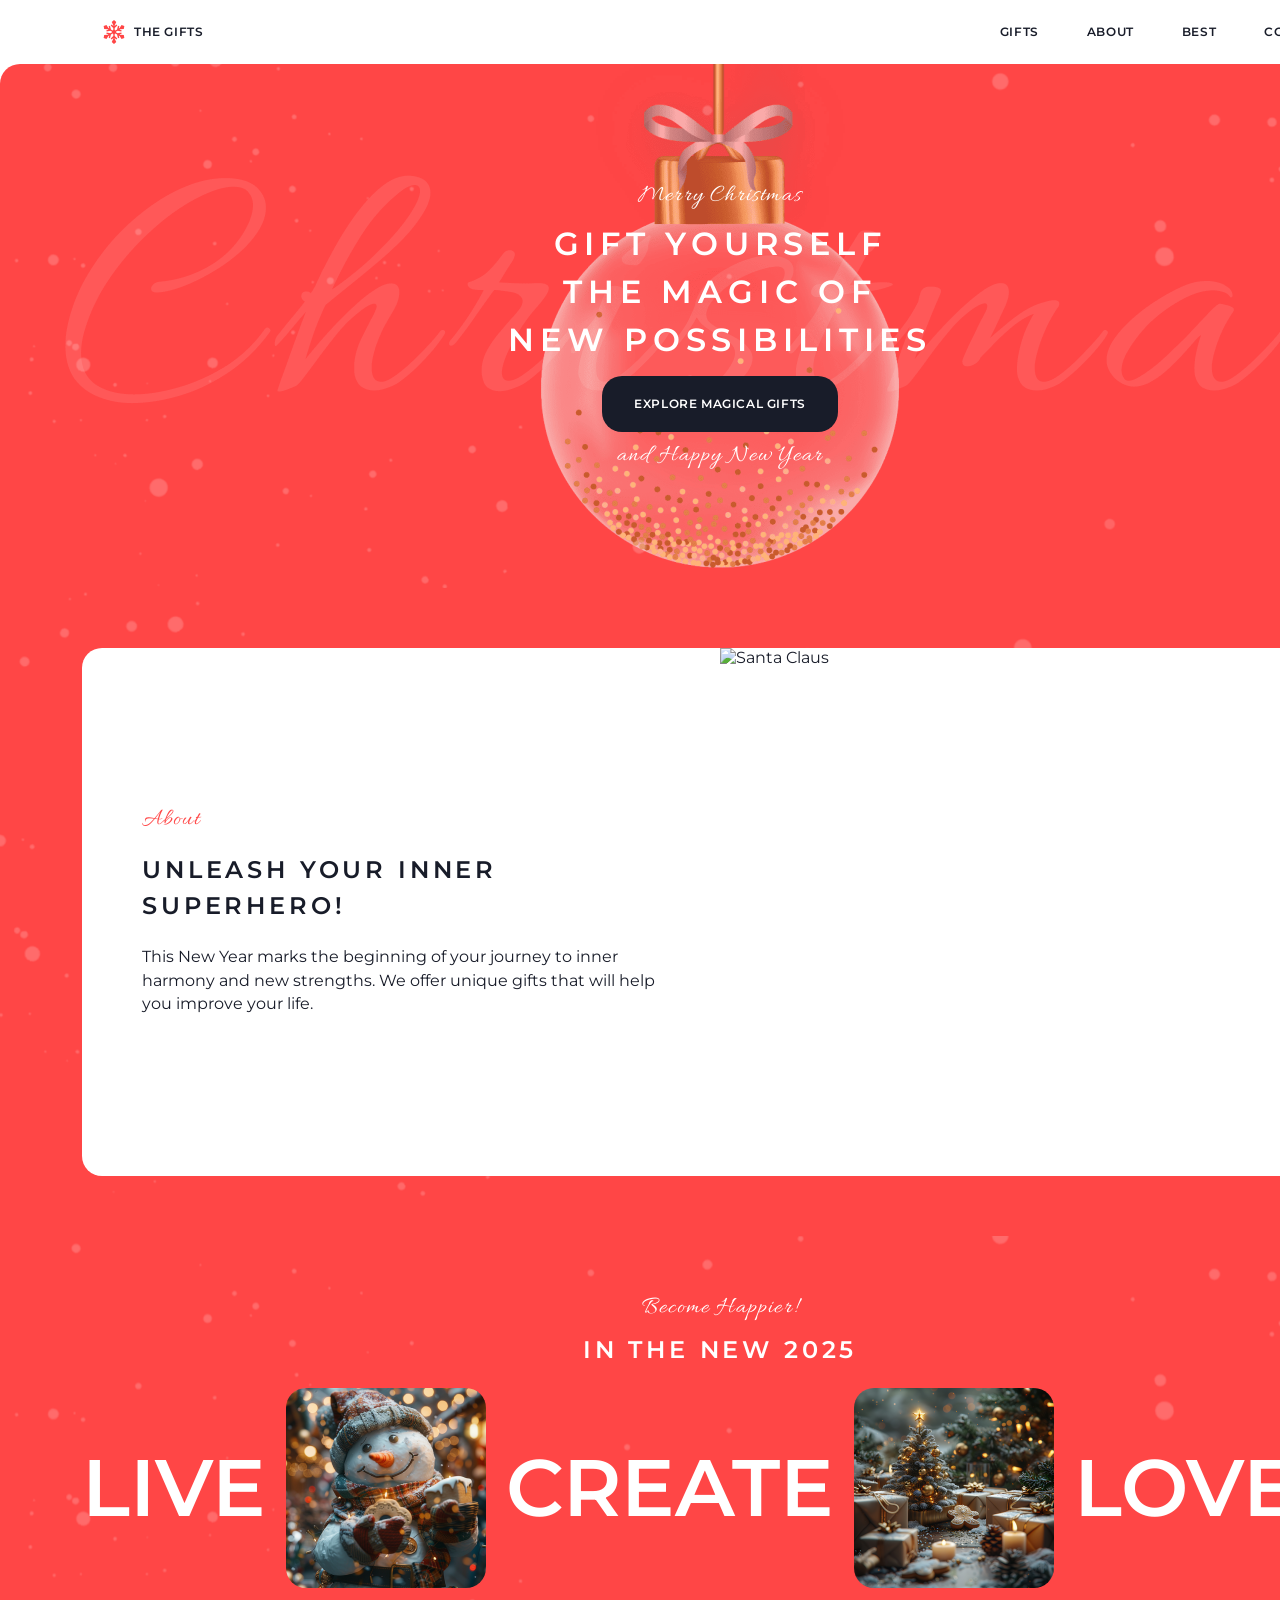
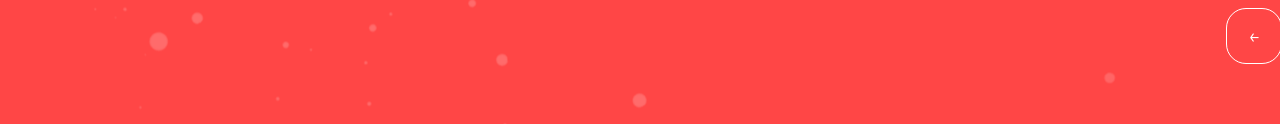
==== christmas-shop/index.html @ c41a325b "feat: add slider section" ====
<!DOCTYPE html>
<html lang="en">

<head>
    <meta charset="UTF-8">
    <meta name="viewport" content="width=1440, initial-scale=1.0">
    <title>Christmas Shop</title>
    <link rel="icon" href="./icons/favicon.png">
    <link rel="preconnect" href="https://fonts.googleapis.com">
    <link rel="preconnect" href="https://fonts.gstatic.com" crossorigin>
    <link href="https://fonts.googleapis.com/css2?family=Allura&family=Montserrat:wght@400;600&display=swap"
        rel="stylesheet">
    <link rel="stylesheet" href="style.css">
</head>

<body class="home-page">
    <div class="page">
        <header class="header">
            <div class="container header-container">
                <a class="logo" href="index.html">
                    <img class="logo-image" src="icons/snowflake.svg" alt="Snowflake icon">
                    <span class="logo-text">THE GIFTS</span>
                </a>

                <nav class="nav">
                    <ul class="nav-list">
                        <li><a class="nav-link" href="gifts.html">GIFTS</a></li>
                        <li><a class="nav-link" href="#about">ABOUT</a></li>
                        <li><a class="nav-link" href="#best">BEST</a></li>
                        <li><a class="nav-link" href="#footer">CONTACTS</a></li>
                    </ul>
                </nav>
            </div>
        </header>
        <main>
            <section class="hero">
                <div class="container hero-content">
                    <p class="caption">Merry Christmas</p>
                    <h1 class="hero-title">GIFT YOURSELF THE MAGIC OF NEW POSSIBILITIES</h1>
                    <a class="button" href="gifts.html">EXPLORE MAGICAL GIFTS</a>
                    <p class="caption">and Happy New Year</p>
                </div>
            </section>
            <section id="about" class="about">
                <div class="container about-card">
                    <div class="about-text">
                        <p class="caption accent">About</p>
                        <h2 class="section-title dark-text">UNLEASH YOUR INNER SUPERHERO!</h2>
                        <p class="paragraph">
                            This New Year marks the beginning of your journey to inner harmony and new strengths.
                            We offer unique gifts that will help you improve your life.
                        </p>
                    </div>

                    <div class="about-image-box">
                        <img class="about-image" src="./images/santa.png" alt="Santa Claus">
                    </div>
                </div>
            </section>
            <section class="slider-section">
                <div class="container">
                    <p class="caption">Become Happier!</p>
                    <h2 class="section-title">IN THE NEW 2025</h2>

                    <div class="slider-row">
                        <div class="slider-track">
                            <span class="slider-word">LIVE</span>
                            <img class="slider-image" src="images/snowman.png" alt="Snowman">

                            <span class="slider-word">CREATE</span>
                            <img class="slider-image" src="images/trees.png" alt="Christmas trees">

                            <span class="slider-word">LOVE</span>
                            <img class="slider-image" src="images/ball.png" alt="Christmas ball">

                        </div>
                    </div>

                    <div class="slider-buttons">
                        <button class="slider-btn" type="button" aria-label="Previous">
                            <span>←</span>
                        </button>
                        <button class="slider-btn" type="button" aria-label="Next">
                            <span>→</span>
                        </button>
                    </div>
                </div>
            </section>
        </main>
    </div>
</body>

</html>
---- christmas-shop/style.css ----
html {
  scroll-behavior: smooth;
}

*,
*::before,
*::after {
  box-sizing: border-box;
}

:root {
  --primary: #ff4646;
  --dark: #181c29;
  --white: #ffffff;
  --white-40: rgba(255, 255, 255, 0.4);
  --white-20: rgba(255, 255, 255, 0.2);
  --content-bg: #ecf3f8;
  --tag-purple: #4361ff;
  --tag-green: #06a44f;
  --tag-pink: #ff43f7;
}

body {
  margin: 0;
  min-width: 1440px;
  font-family: "Montserrat", sans-serif;
  background-color: #ffffff;
  color: var(--dark);
}

a {
  color: inherit;
  text-decoration: none;
}

img {
  display: block;
  max-width: 100%;
}

button {
  font: inherit;
}

.page {
  width: 1440px;
  margin: 0 auto;
  background-color: var(--white);
}

.container {
  width: 1276px;
  margin: 0 auto;
}

.caption {
  margin: 0;
  font-family: "Allura", cursive;
  font-size: 24px;
  line-height: 1;
  letter-spacing: 0.05em;
  text-align: center;
  color: var(--white);
}

.accent {
  color: var(--primary);
  text-align: left;
}

.section-title {
  margin: 0;
  font-size: 24px;
  font-weight: 600;
  line-height: 1.52;
  letter-spacing: 0.16em;
  text-transform: uppercase;
  text-align: center;
  color: var(--white);
}

.dark-text {
  color: var(--dark);
  text-align: left;
}

.paragraph {
  margin: 0;
  font-size: 16px;
  line-height: 1.48;
  color: var(--dark);
}

.button {
  display: inline-flex;
  align-items: center;
  justify-content: center;
  min-width: 235px;
  min-height: 56px;
  padding: 20px 32px;
  border-radius: 20px;
  background-color: var(--dark);
  color: var(--white);
  font-size: 12px;
  font-weight: 600;
  line-height: 1.3;
  letter-spacing: 0.05em;
  text-transform: uppercase;
  transition:
    background-color 0.3s ease,
    color 0.3s ease;
}

.button:hover {
  background-color: var(--white);
  color: var(--dark);
}

.header {
  background-color: var(--white);
}

.header-container {
  display: flex;
  align-items: center;
  justify-content: space-between;
  height: 64px;
}

.logo {
  display: inline-flex;
  align-items: center;
  gap: 8px;
  padding: 8px 20px;
}

.logo-image {
  width: 24px;
  height: 24px;
  display: block;
}

.logo-text {
  font-size: 12px;
  font-weight: 600;
  line-height: 1.3;
  letter-spacing: 0.05em;
  text-transform: uppercase;
}

.nav-list {
  display: flex;
  gap: 8px;
  margin: 0;
  padding: 0;
  list-style: none;
}

.nav-link,
.nav-link-active {
  display: inline-flex;
  align-items: center;
  justify-content: center;
  min-height: 40px;
  padding: 12px 20px;
  border-radius: 12px;
  font-size: 12px;
  font-weight: 600;
  line-height: 1.3;
  letter-spacing: 0.05em;
  text-transform: uppercase;
}

.nav-link {
  transition:
    background-color 0.3s ease,
    color 0.3s ease;
}

.nav-link:hover {
  background-color: rgba(255, 70, 70, 0.1);
  color: var(--primary);
}

.nav-link-active {
  background-color: rgba(255, 70, 70, 0.1);
  color: var(--primary);
  cursor: default;
}

.hero {
  height: 524px;
  padding: 60px 8px;
  border-radius: 20px 20px 0 0;
  background: var(--primary);
  background-image:
    url("../christmas-shop/images/bg-snow.png"),
    url("../christmas-shop/images/bg-ball.png");
  background-size: cover, cover;
  background-position: center, center;
  background-repeat: no-repeat, no-repeat;
}

.hero-content {
  display: flex;
  flex-direction: column;
  align-items: center;
  justify-content: center;
  width: 426px;
  height: 100%;
  margin: 0 auto;
  gap: 12px;
}

.hero-title {
  margin: 0;
  width: 426px;
  font-size: 32px;
  font-weight: 600;
  line-height: 1.5;
  letter-spacing: 0.18em;
  text-transform: uppercase;
  text-align: center;
  color: var(--white);
}

.about {
  padding: 60px 8px;
  background-color: var(--primary);
  background-image: url("../christmas-shop/images/bg-snow.png");
  background-size: cover;
  background-position: center;
}

.about-card {
  display: flex;
  overflow: hidden;
  border-radius: 20px;
  background-color: var(--white);
}

.about-text {
  width: 638px;
  padding: 100px 60px;
  display: flex;
  flex-direction: column;
  justify-content: center;
  gap: 20px;
}

.about-image-box {
  width: 638px;
  height: 528px;
}

.about-image {
  width: 100%;
  height: 100%;
  object-fit: cover;
}
.slider-section {
  padding: 60px 8px;
  background-color: var(--primary);
  background-image: url("../christmas-shop/images/bg-snow.png");
  background-size: cover;
  background-position: center;
}

.slider-section .section-title {
  margin-top: 12px;
}

.slider-row {
  margin-top: 20px;
  overflow: visible;
}

.slider-track {
  display: flex;
  align-items: center;
  gap: 20px;
  width: max-content;
}

.slider-word {
  font-size: 80px;
  font-weight: 600;
  line-height: 1;
  text-transform: uppercase;
  color: var(--white);
}

.slider-image {
  width: 200px;
  height: 200px;
  border-radius: 20px;
  object-fit: cover;
}

.slider-buttons {
  display: flex;
  justify-content: flex-end;
  gap: 20px;
  margin-top: 20px;
}

.slider-btn {
  width: 56px;
  height: 56px;
  border-radius: 20px;
  background: transparent;
  display: flex;
  align-items: center;
  justify-content: center;
  transition:
    background-color 0.3s ease,
    border-color 0.3s ease,
    color 0.3s ease;
}

.slider-btn span {
  font-size: 20px;
}

.slider-btn-disabled {
  border: 1px solid rgba(255, 255, 255, 0.4);
  color: rgba(255, 255, 255, 0.4);
  cursor: default;
}

.slider-btn-disabled:hover {
  background-color: transparent;
}

.slider-btn {
  border: 1px solid #ffffff;
  color: #ffffff;
  cursor: pointer;
}

.slider-btn:hover {
  background-color: #ffffff;
  color: #ff4646;
}
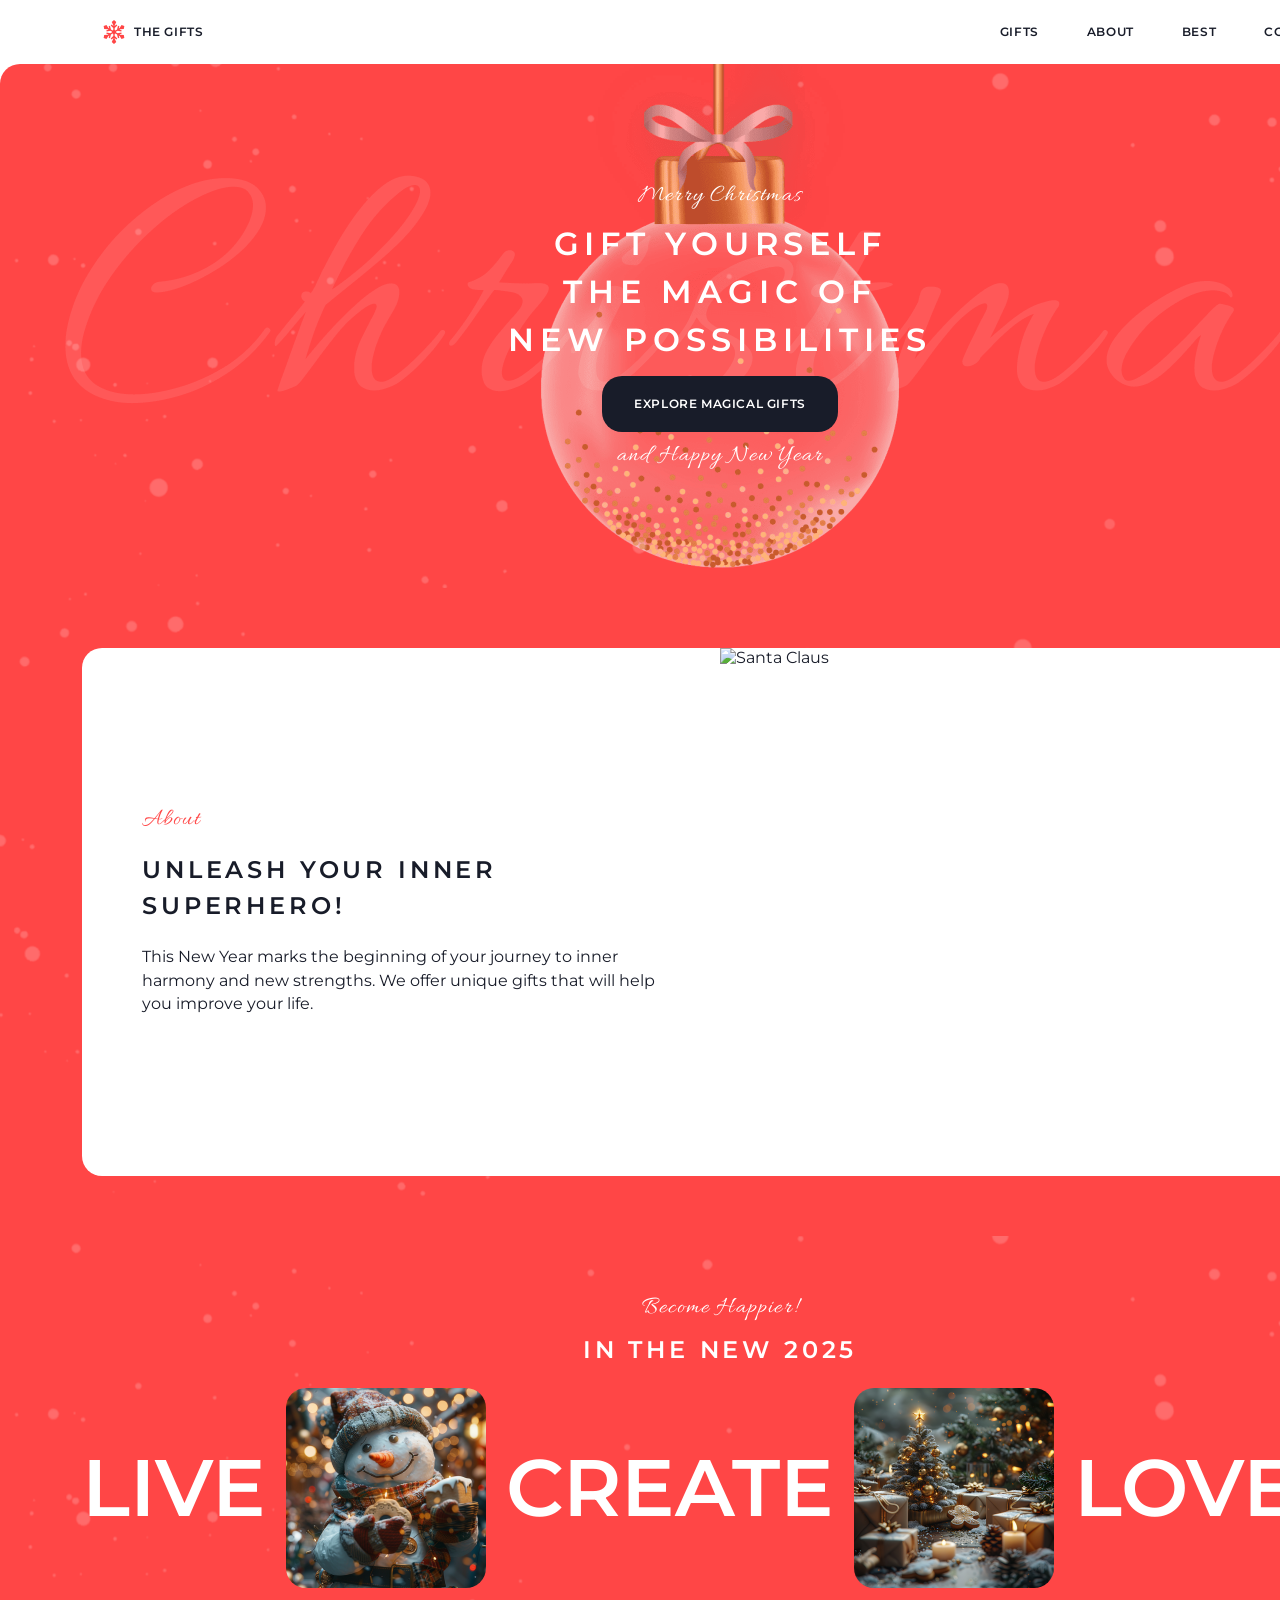
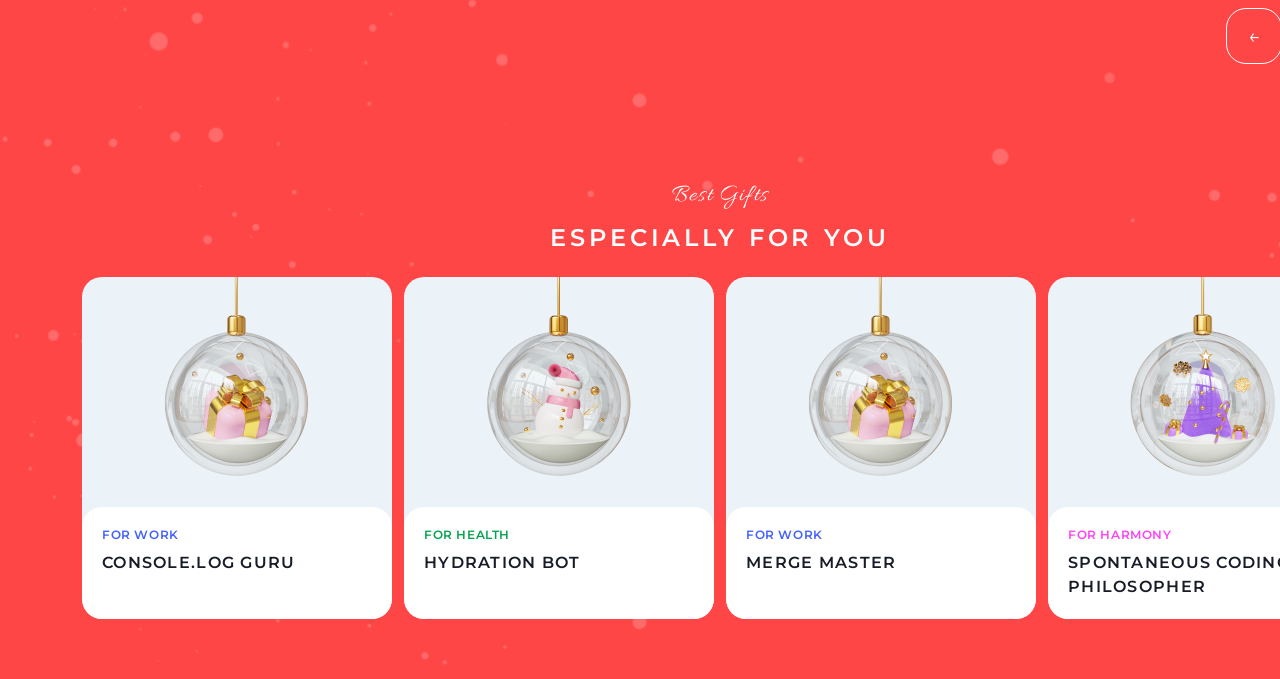
==== commit eb3229a6: "feat: add best gifts section" ====
--- a/christmas-shop/index.html
+++ b/christmas-shop/index.html
@@ -26,7 +26,7 @@
                     <ul class="nav-list">
                         <li><a class="nav-link" href="gifts.html">GIFTS</a></li>
                         <li><a class="nav-link" href="#about">ABOUT</a></li>
-                        <li><a class="nav-link" href="#best">BEST</a></li>
+                        <li><a class="nav-link" href="#best-gifts">BEST</a></li>
                         <li><a class="nav-link" href="#footer">CONTACTS</a></li>
                     </ul>
                 </nav>
@@ -86,6 +86,54 @@
                     </div>
                 </div>
             </section>
+            <section id="best-gifts" class="best-gifts-section">
+                <div class="container">
+                    <p class="caption">Best Gifts</p>
+                    <h2 class="section-title">ESPECIALLY FOR YOU</h2>
+
+                    <div class="cards-grid">
+                        <a class="gift-card" href="gifts.html">
+                            <div class="gift-card-image-box">
+                                <img class="gift-card-image" src="images/gift-work.png" alt="Gift for work">
+                            </div>
+                            <div class="gift-card-content">
+                                <p class="gift-type gift-work">FOR WORK</p>
+                                <h3 class="gift-title">CONSOLE.LOG GURU</h3>
+                            </div>
+                        </a>
+
+                        <a class="gift-card" href="gifts.html">
+                            <div class="gift-card-image-box">
+                                <img class="gift-card-image" src="images/gift-health.png" alt="Gift for health">
+                            </div>
+                            <div class="gift-card-content">
+                                <p class="gift-type gift-health">FOR HEALTH</p>
+                                <h3 class="gift-title">HYDRATION BOT</h3>
+                            </div>
+                        </a>
+
+                        <a class="gift-card" href="gifts.html">
+                            <div class="gift-card-image-box">
+                                <img class="gift-card-image" src="images/gift-work.png" alt="Gift for work">
+                            </div>
+                            <div class="gift-card-content">
+                                <p class="gift-type gift-work">FOR WORK</p>
+                                <h3 class="gift-title">MERGE MASTER</h3>
+                            </div>
+                        </a>
+
+                        <a class="gift-card" href="gifts.html">
+                            <div class="gift-card-image-box">
+                                <img class="gift-card-image" src="images/gift-harmony.png" alt="Gift for harmony">
+                            </div>
+                            <div class="gift-card-content">
+                                <p class="gift-type gift-harmony">FOR HARMONY</p>
+                                <h3 class="gift-title">SPONTANEOUS CODING PHILOSOPHER</h3>
+                            </div>
+                        </a>
+                    </div>
+                </div>
+            </section>
         </main>
     </div>
 </body>
--- a/christmas-shop/style.css
+++ b/christmas-shop/style.css
@@ -342,3 +342,91 @@
   background-color: #ffffff;
   color: #ff4646;
 }
+
+.best-gifts-section {
+  padding: 60px 8px;
+  background-color: var(--primary);
+  background-image: url("../christmas-shop/images/bg-snow.png");
+  background-size: cover;
+  background-position: center;
+}
+
+.best-gifts-section .section-title {
+  margin-top: 12px;
+}
+
+.cards-grid {
+  display: grid;
+  grid-template-columns: repeat(4, 310px);
+  gap: 12px;
+  margin-top: 20px;
+}
+
+.gift-card {
+  display: flex;
+  flex-direction: column;
+  height: 342px;
+  overflow: hidden;
+  border-radius: 20px;
+  background-color: var(--content-bg);
+  transition: transform 0.3s ease, box-shadow 0.3s ease;
+}
+
+.gift-card:hover {
+  transform: translateY(-4px);
+  box-shadow: 0 10px 24px rgba(0, 0, 0, 0.12);
+}
+
+.gift-card:hover .gift-title {
+  color: var(--primary);
+}
+
+.gift-card-image-box {
+  width: 310px;
+  height: 230px;
+}
+
+.gift-card-image {
+  width: 100%;
+  height: 100%;
+  object-fit: cover;
+}
+
+.gift-card-content {
+  flex-grow: 1;
+  padding: 20px;
+  border-radius: 20px;
+  background-color: var(--white);
+}
+
+.gift-type {
+  margin: 0 0 8px;
+  font-size: 12px;
+  font-weight: 600;
+  line-height: 1.3;
+  letter-spacing: 0.05em;
+  text-transform: uppercase;
+}
+
+.gift-work {
+  color: var(--tag-purple);
+}
+
+.gift-health {
+  color: var(--tag-green);
+}
+
+.gift-harmony {
+  color: var(--tag-pink);
+}
+
+.gift-title {
+  margin: 0;
+  font-size: 16px;
+  font-weight: 600;
+  line-height: 1.52;
+  letter-spacing: 0.08em;
+  text-transform: uppercase;
+  color: var(--dark);
+  transition: color 0.3s ease;
+}
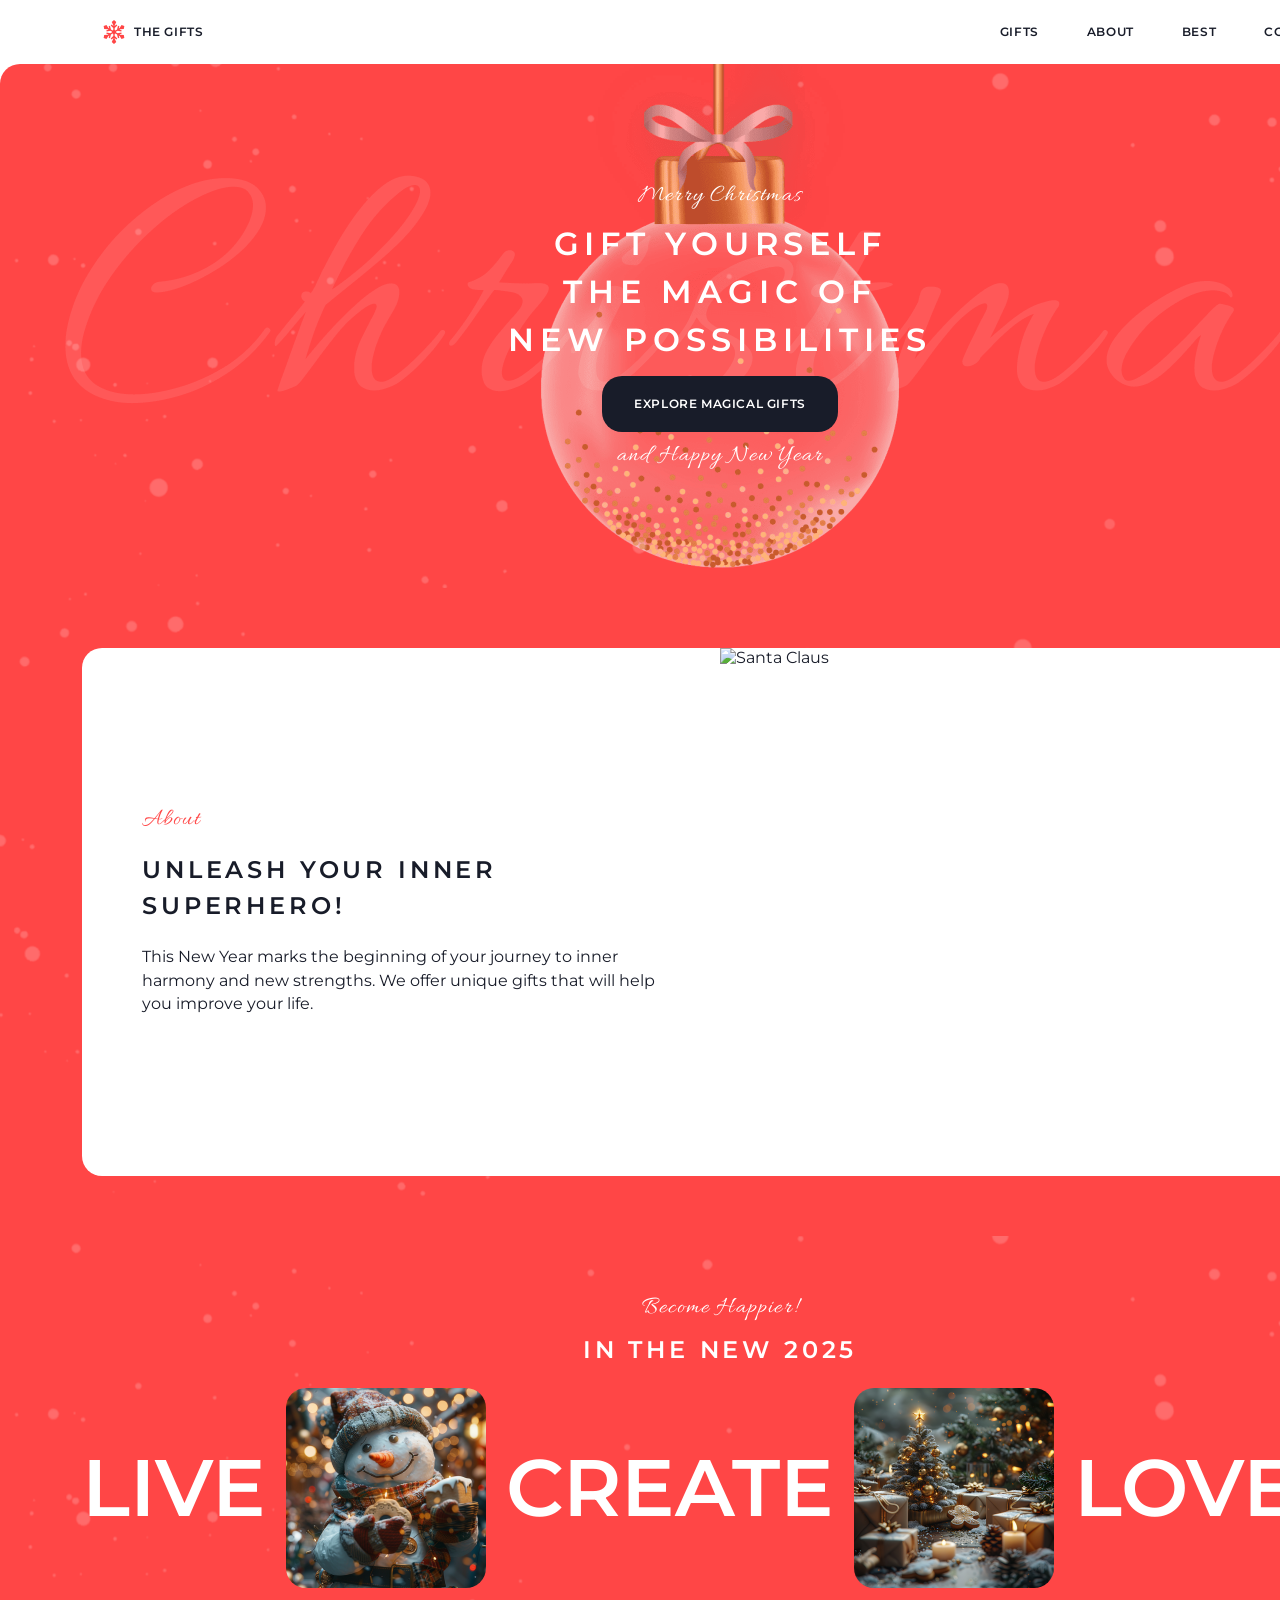
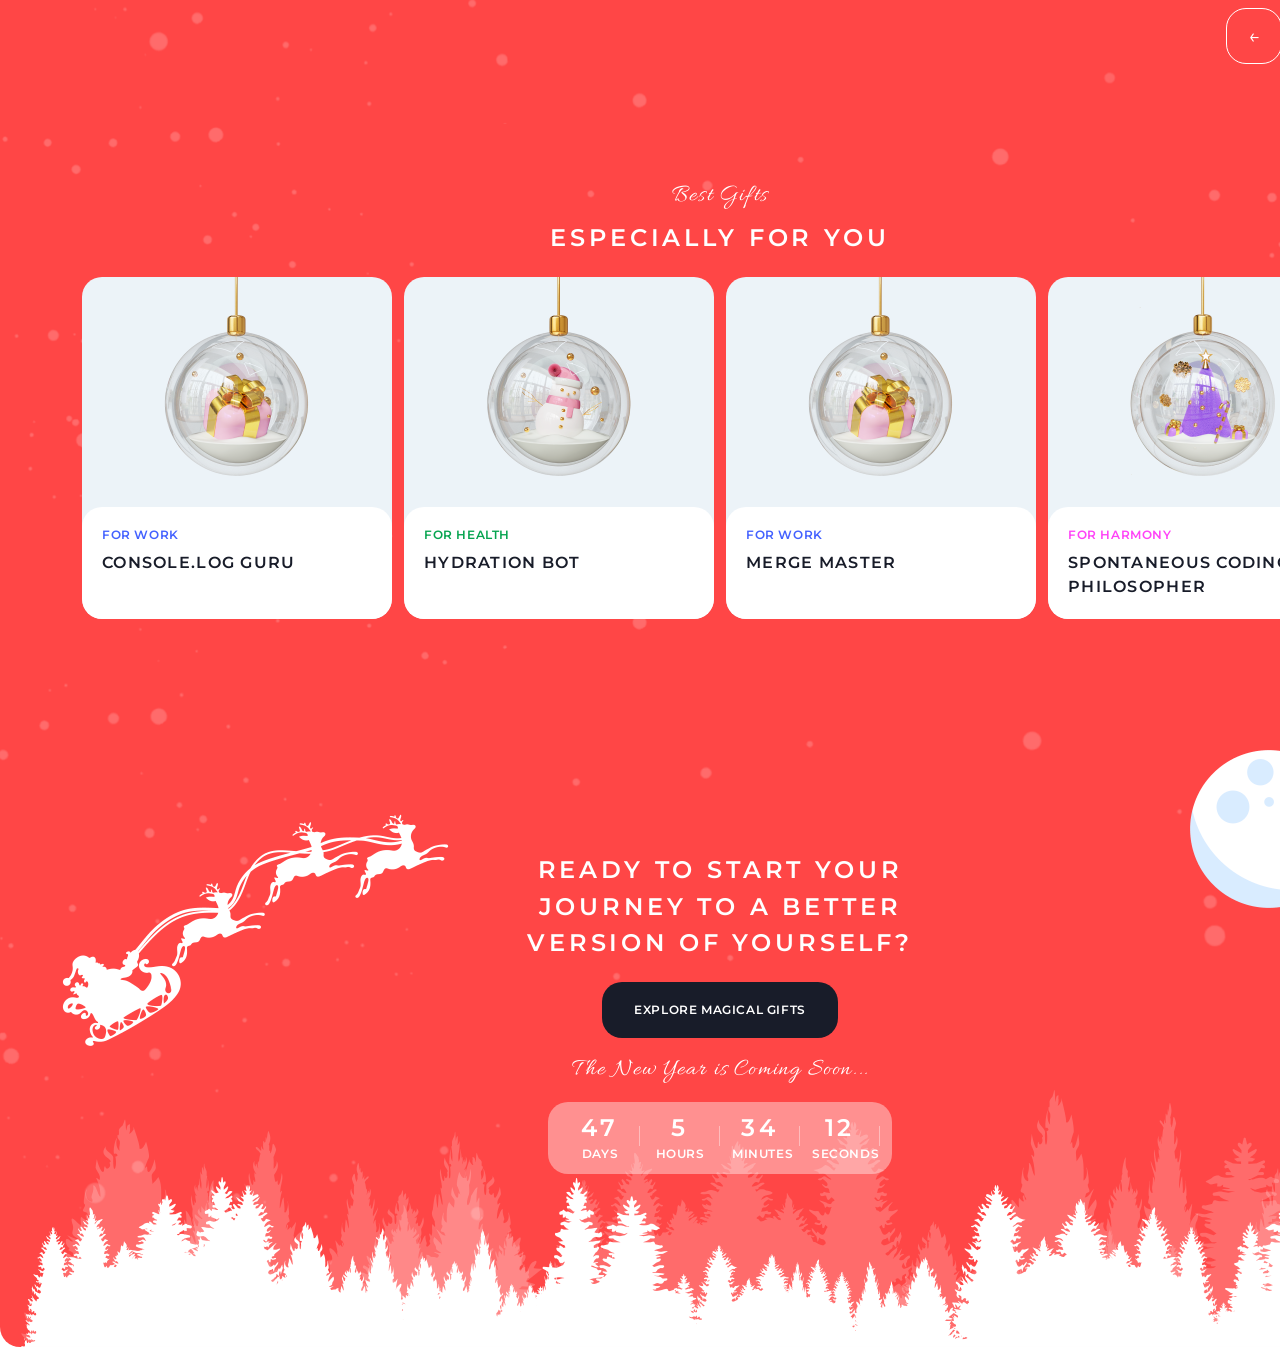
==== commit df48033a: "feat: add cta section" ====
--- a/christmas-shop/index.html
+++ b/christmas-shop/index.html
@@ -134,6 +134,33 @@
                     </div>
                 </div>
             </section>
+            <section class="cta">
+                <div class="container cta-content">
+                    <h2 class="section-title cta-title">READY TO START YOUR JOURNEY TO A BETTER VERSION OF YOURSELF?
+                    </h2>
+                    <a class="button" href="gifts.html">EXPLORE MAGICAL GIFTS</a>
+                    <p class="caption">The New Year is Coming Soon...</p>
+
+                    <div class="timer">
+                        <div class="timer-item">
+                            <span class="timer-number">47</span>
+                            <span class="timer-label">DAYS</span>
+                        </div>
+                        <div class="timer-item">
+                            <span class="timer-number">5</span>
+                            <span class="timer-label">HOURS</span>
+                        </div>
+                        <div class="timer-item">
+                            <span class="timer-number">34</span>
+                            <span class="timer-label">MINUTES</span>
+                        </div>
+                        <div class="timer-item">
+                            <span class="timer-number">12</span>
+                            <span class="timer-label">SECONDS</span>
+                        </div>
+                    </div>
+                </div>
+            </section>
         </main>
     </div>
 </body>
--- a/christmas-shop/style.css
+++ b/christmas-shop/style.css
@@ -369,7 +369,9 @@
   overflow: hidden;
   border-radius: 20px;
   background-color: var(--content-bg);
-  transition: transform 0.3s ease, box-shadow 0.3s ease;
+  transition:
+    transform 0.3s ease,
+    box-shadow 0.3s ease;
 }
 
 .gift-card:hover {
@@ -430,3 +432,78 @@
   color: var(--dark);
   transition: color 0.3s ease;
 }
+
+.cta {
+  height: 668px;
+  padding: 60px 8px;
+  border-radius: 0 0 20px 20px;
+  background-color: var(--primary);
+  background-image:
+    url("../christmas-shop/images/bg-forest.png"),
+    url("../christmas-shop/images/bg-snow.png");
+  background-size: cover, cover;
+  background-position: center, center;
+  background-repeat: no-repeat, no-repeat;
+}
+
+.cta-content {
+  display: flex;
+  flex-direction: column;
+  align-items: center;
+  justify-content: center;
+  width: 426px;
+  height: 100%;
+  margin: 0 auto;
+  gap: 20px;
+}
+
+.cta-title {
+  text-align: center;
+}
+
+.timer {
+  display: flex;
+  width: 344px;
+  align-items: center;
+  justify-content: center;
+  border-radius: 20px;
+  background-color: var(--white-40);
+  overflow: hidden;
+}
+
+.timer-item {
+  width: 80px;
+  padding: 8px 12px 12px;
+  text-align: center;
+  position: relative;
+}
+
+.timer-item::after {
+  content: "";
+  position: absolute;
+  top: 24px;
+  right: 0;
+  width: 1px;
+  height: 20px;
+  background-color: var(--white-40);
+}
+
+.timer-number {
+  display: block;
+  font-size: 24px;
+  font-weight: 600;
+  line-height: 1.52;
+  letter-spacing: 0.16em;
+  text-transform: uppercase;
+  color: var(--white);
+}
+
+.timer-label {
+  display: block;
+  font-size: 12px;
+  font-weight: 600;
+  line-height: 1.3;
+  letter-spacing: 0.05em;
+  text-transform: uppercase;
+  color: var(--white);
+}
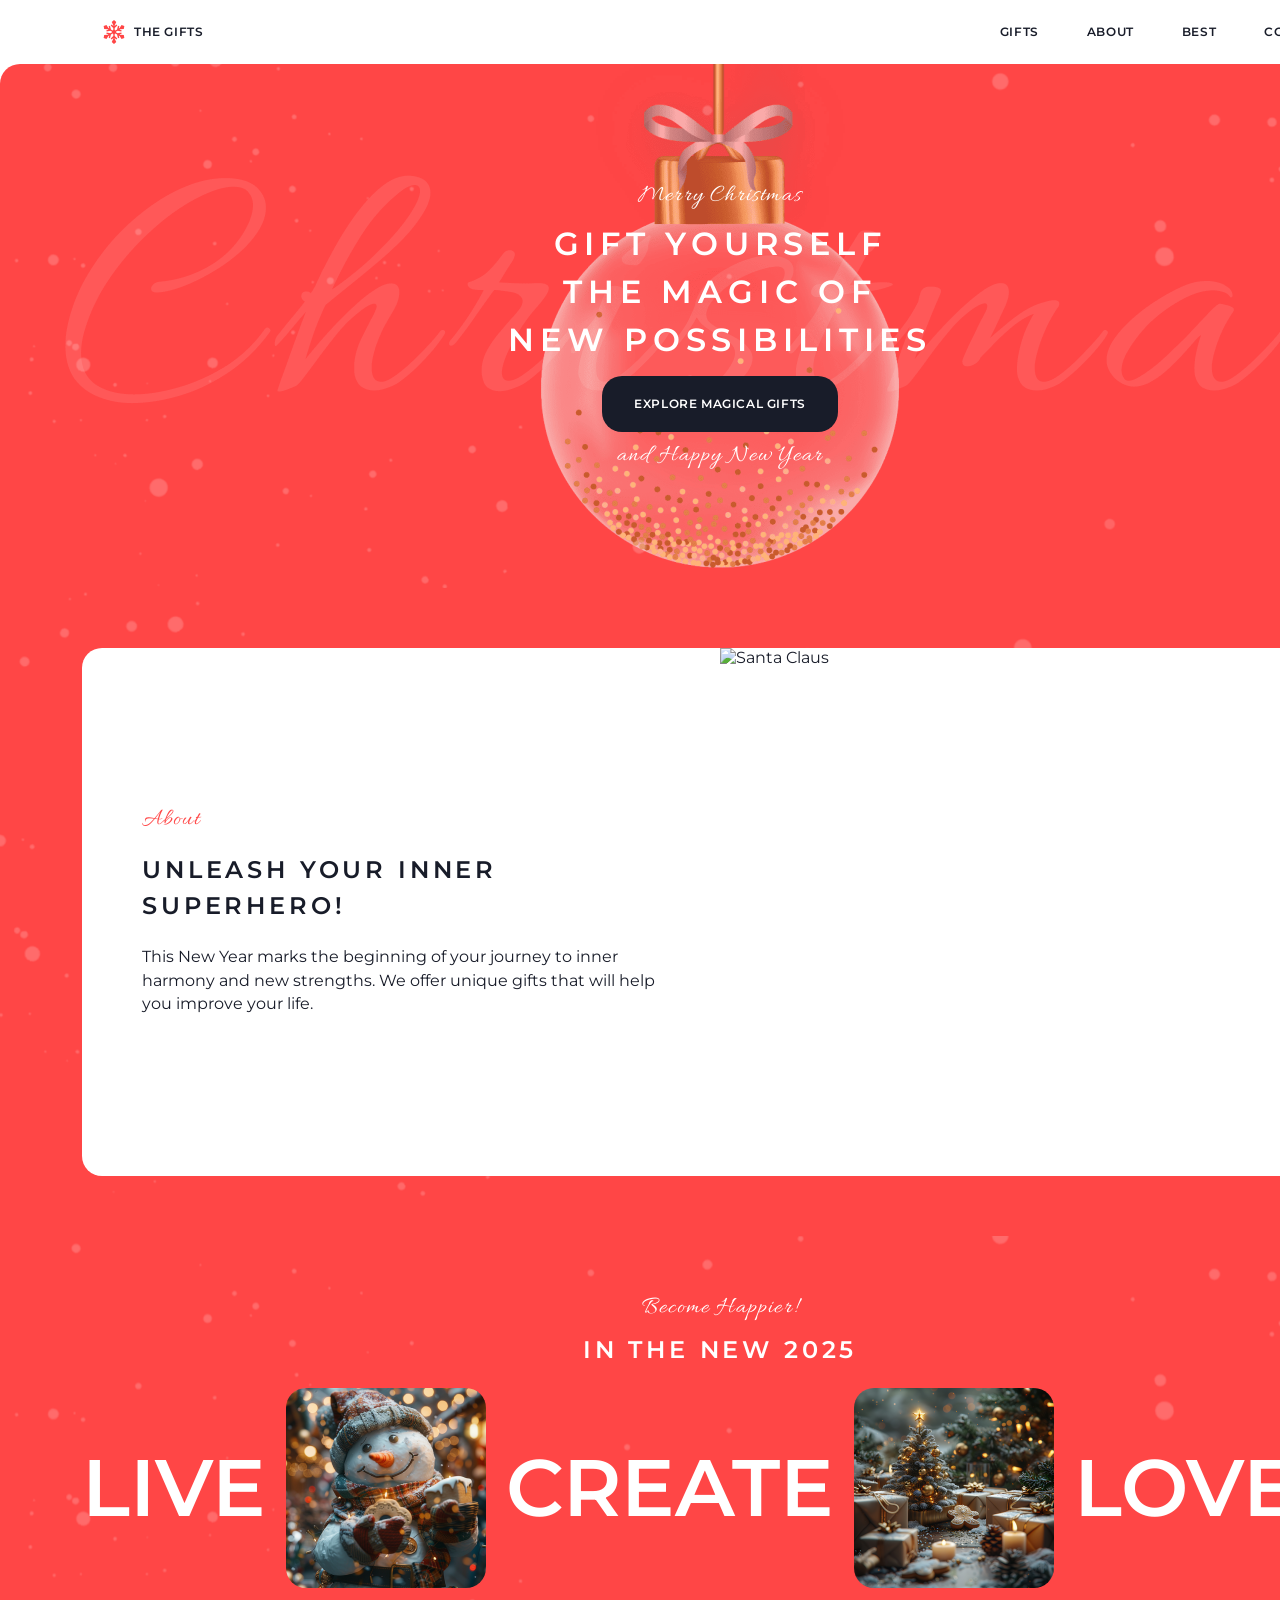
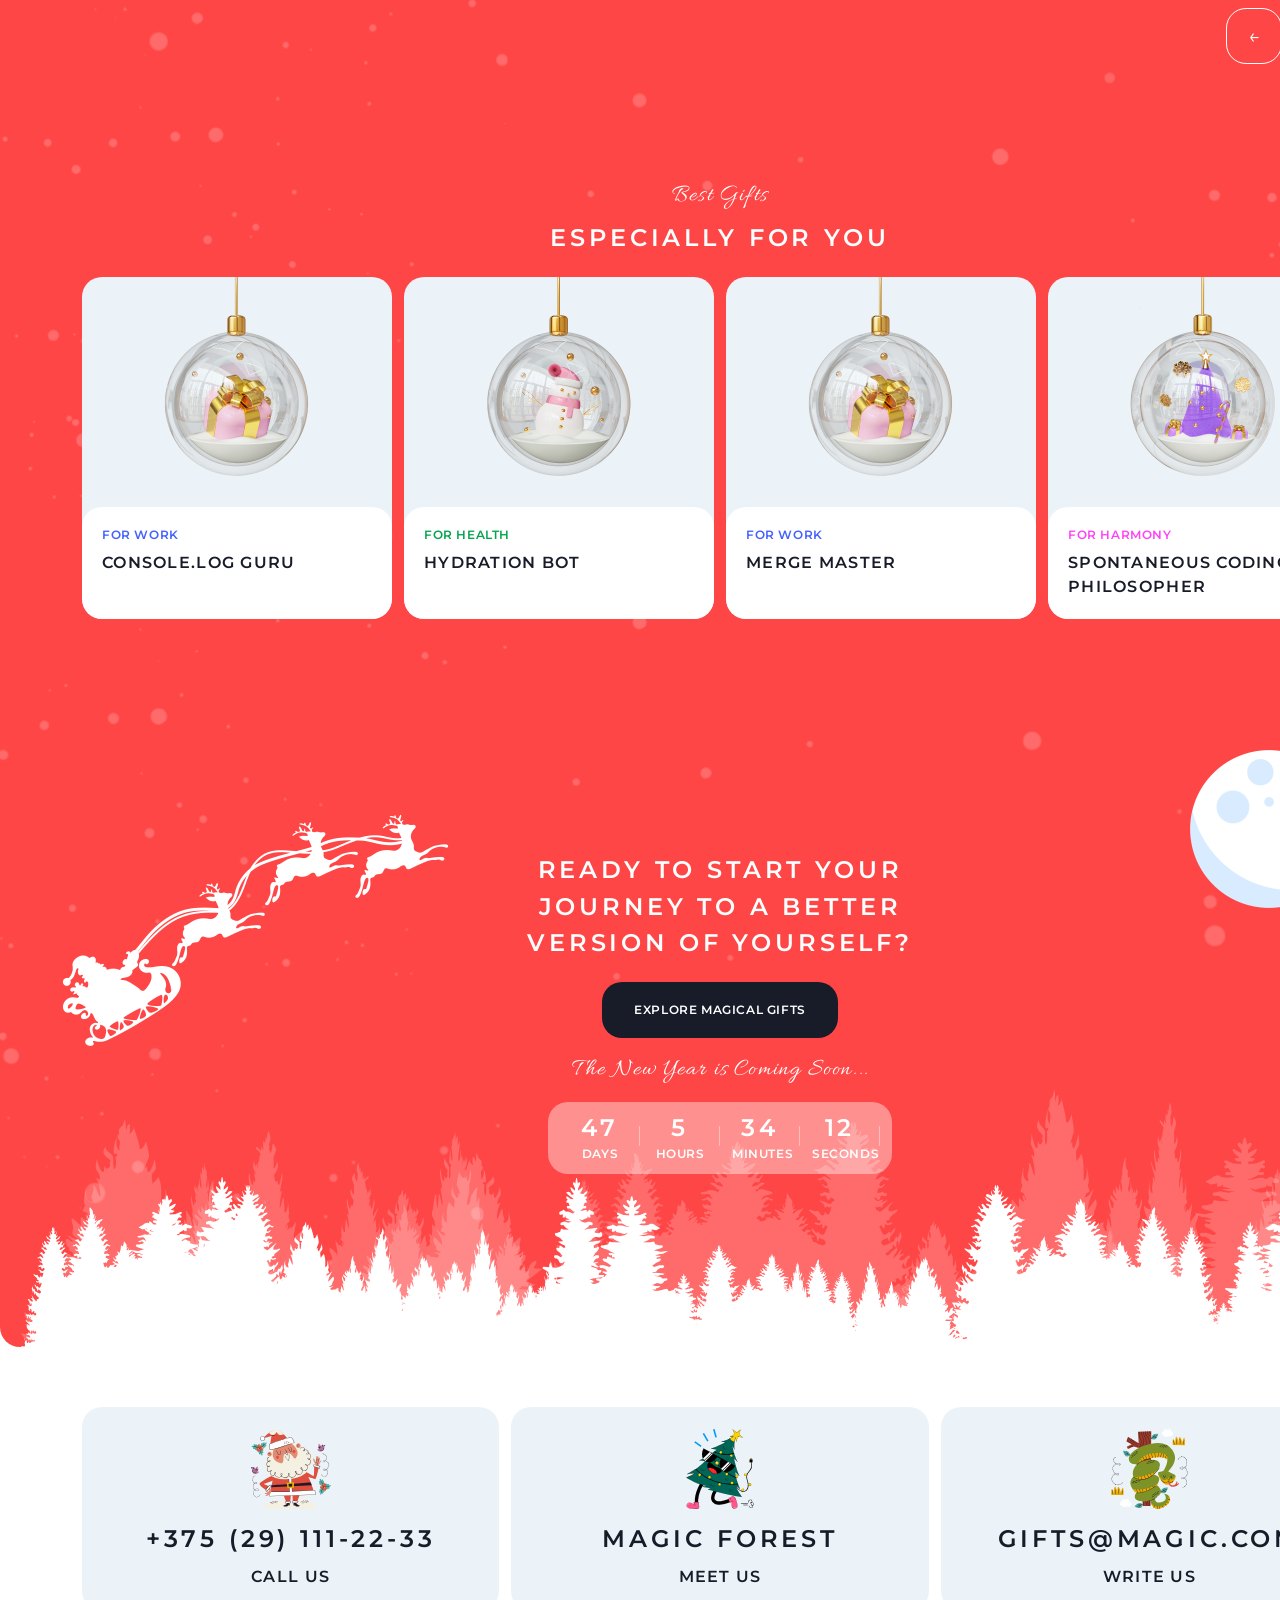
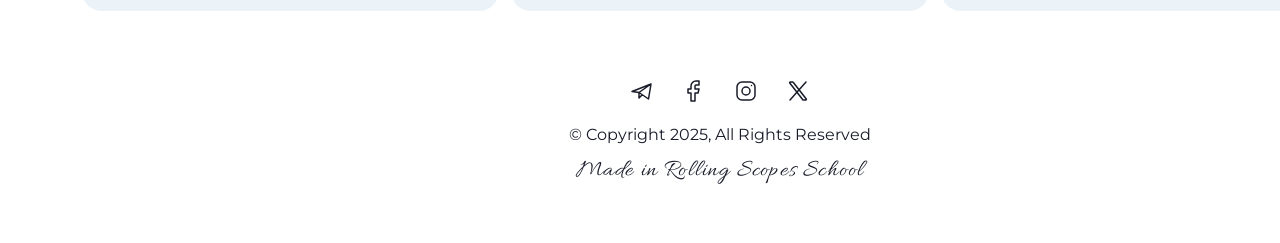
==== commit d3e9ea05: "feat: add footer section" ====
--- a/christmas-shop/index.html
+++ b/christmas-shop/index.html
@@ -162,6 +162,55 @@
                 </div>
             </section>
         </main>
+        <footer id="footer" class="footer">
+            <div class="container">
+                <div class="footer-cards">
+                    <a class="footer-card" href="tel:+375291112233">
+                        <div class="footer-icon">
+                            <img src="icons/santa-claus.svg" alt="Santa Claus icon">
+                        </div>
+                        <p class="footer-card-title">+375 (29) 111-22-33</p>
+                        <p class="footer-card-text">CALL US</p>
+                    </a>
+
+                    <a class="footer-card" href="https://maps.google.com">
+                        <div class="footer-icon">
+                            <img src="icons/christmas-tree.svg" alt="Christmas tree icon">
+                        </div>
+                        <p class="footer-card-title">MAGIC FOREST</p>
+                        <p class="footer-card-text">MEET US</p>
+                    </a>
+
+                    <a class="footer-card" href="mailto:gifts@magic.com">
+                        <div class="footer-icon">
+                            <img src="icons/snake.svg" alt="Snake icon">
+                        </div>
+                        <p class="footer-card-title">GIFTS@MAGIC.COM</p>
+                        <p class="footer-card-text">WRITE US</p>
+                    </a>
+                </div>
+
+                <div class="socials">
+                    <a class="social-link" href="#" aria-label="Telegram">
+                        <img src="icons/telegram.svg" alt="Telegram">
+                    </a>
+                    <a class="social-link" href="#" aria-label="Facebook">
+                        <img src="icons/facebook.svg" alt="Facebook">
+                    </a>
+                    <a class="social-link" href="#" aria-label="Instagram">
+                        <img src="icons/instagram.svg" alt="Instagram">
+                    </a>
+                    <a class="social-link" href="#" aria-label="X">
+                        <img src="icons/x.svg" alt="X">
+                    </a>
+                </div>
+
+                <p class="footer-copy">© Copyright 2025, All Rights Reserved</p>
+                <a class="footer-school" href="https://rs.school/">
+                    Made in Rolling Scopes School
+                </a>
+            </div>
+        </footer>
     </div>
 </body>
 
--- a/christmas-shop/style.css
+++ b/christmas-shop/style.css
@@ -214,7 +214,7 @@
 
 .hero-title {
   margin: 0;
-  width: 426px;
+  width: 429px;
   font-size: 32px;
   font-weight: 600;
   line-height: 1.5;
@@ -507,3 +507,126 @@
   text-transform: uppercase;
   color: var(--white);
 }
+
+.footer {
+  padding: 60px 8px;
+  background-color: var(--white);
+}
+
+.footer-cards {
+  display: grid;
+  grid-template-columns: repeat(3, 1fr);
+  gap: 12px;
+  margin-bottom: 60px;
+}
+
+.footer-card {
+  display: flex;
+  flex-direction: column;
+  align-items: center;
+  justify-content: center;
+  height: 204px;
+  padding: 20px;
+  border-radius: 20px;
+  background-color: var(--content-bg);
+  transition:
+    background-color 0.3s ease,
+    transform 0.3s ease;
+}
+
+.footer-card:hover {
+  background-color: #dfe8ef;
+  transform: translateY(-4px);
+}
+
+.footer-card:hover .footer-card-title,
+.footer-card:hover .footer-card-text {
+  color: var(--primary);
+}
+
+.footer-icon {
+  width: 80px;
+  height: 80px;
+  margin-bottom: 12px;
+  display: flex;
+  align-items: center;
+  justify-content: center;
+}
+
+.footer-icon img {
+  width: 80px;
+  height: 80px;
+  display: block;
+}
+
+.footer-card-title {
+  margin: 0 0 8px;
+  font-size: 24px;
+  font-weight: 600;
+  line-height: 1.52;
+  letter-spacing: 0.16em;
+  text-transform: uppercase;
+  text-align: center;
+  transition: color 0.3s ease;
+}
+
+.footer-card-text {
+  margin: 0;
+  font-size: 16px;
+  font-weight: 600;
+  line-height: 1.52;
+  letter-spacing: 0.08em;
+  text-transform: uppercase;
+  text-align: center;
+  transition: color 0.3s ease;
+}
+
+.socials {
+  display: flex;
+  justify-content: center;
+  gap: 12px;
+  margin-bottom: 12px;
+}
+
+.social-link {
+  display: inline-flex;
+  align-items: center;
+  justify-content: center;
+  width: 40px;
+  height: 40px;
+  border-radius: 50%;
+  transition:
+    background-color 0.3s ease,
+    color 0.3s ease;
+}
+
+.social-link img {
+  width: 24px;
+  height: 24px;
+  display: block;
+}
+
+.social-link:hover {
+  background-color: rgba(255, 70, 70, 0.1);
+}
+
+.footer-copy {
+  margin: 0 0 12px;
+  font-size: 16px;
+  line-height: 1.48;
+  text-align: center;
+}
+
+.footer-school {
+  display: block;
+  font-family: "Allura", cursive;
+  font-size: 24px;
+  line-height: 1;
+  letter-spacing: 0.05em;
+  text-align: center;
+  transition: color 0.3s ease;
+}
+
+.footer-school:hover {
+  color: var(--primary);
+}
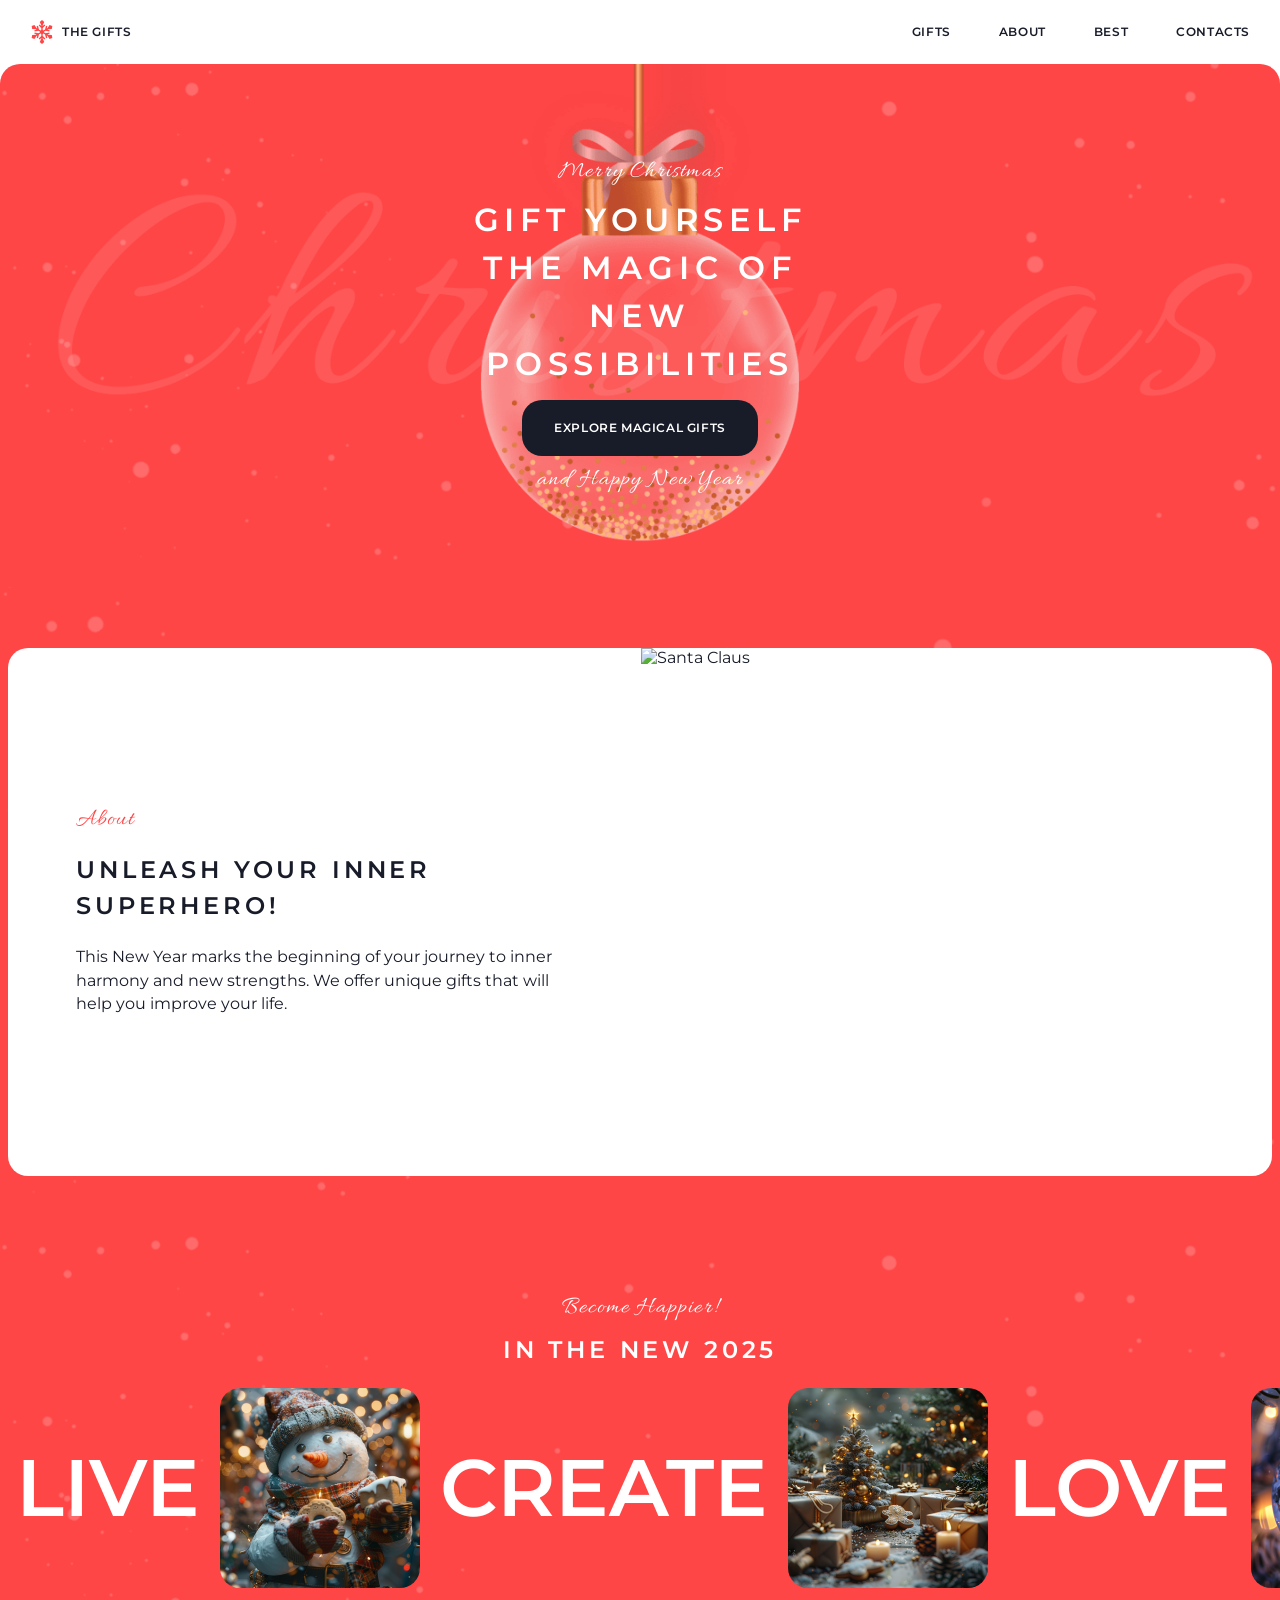
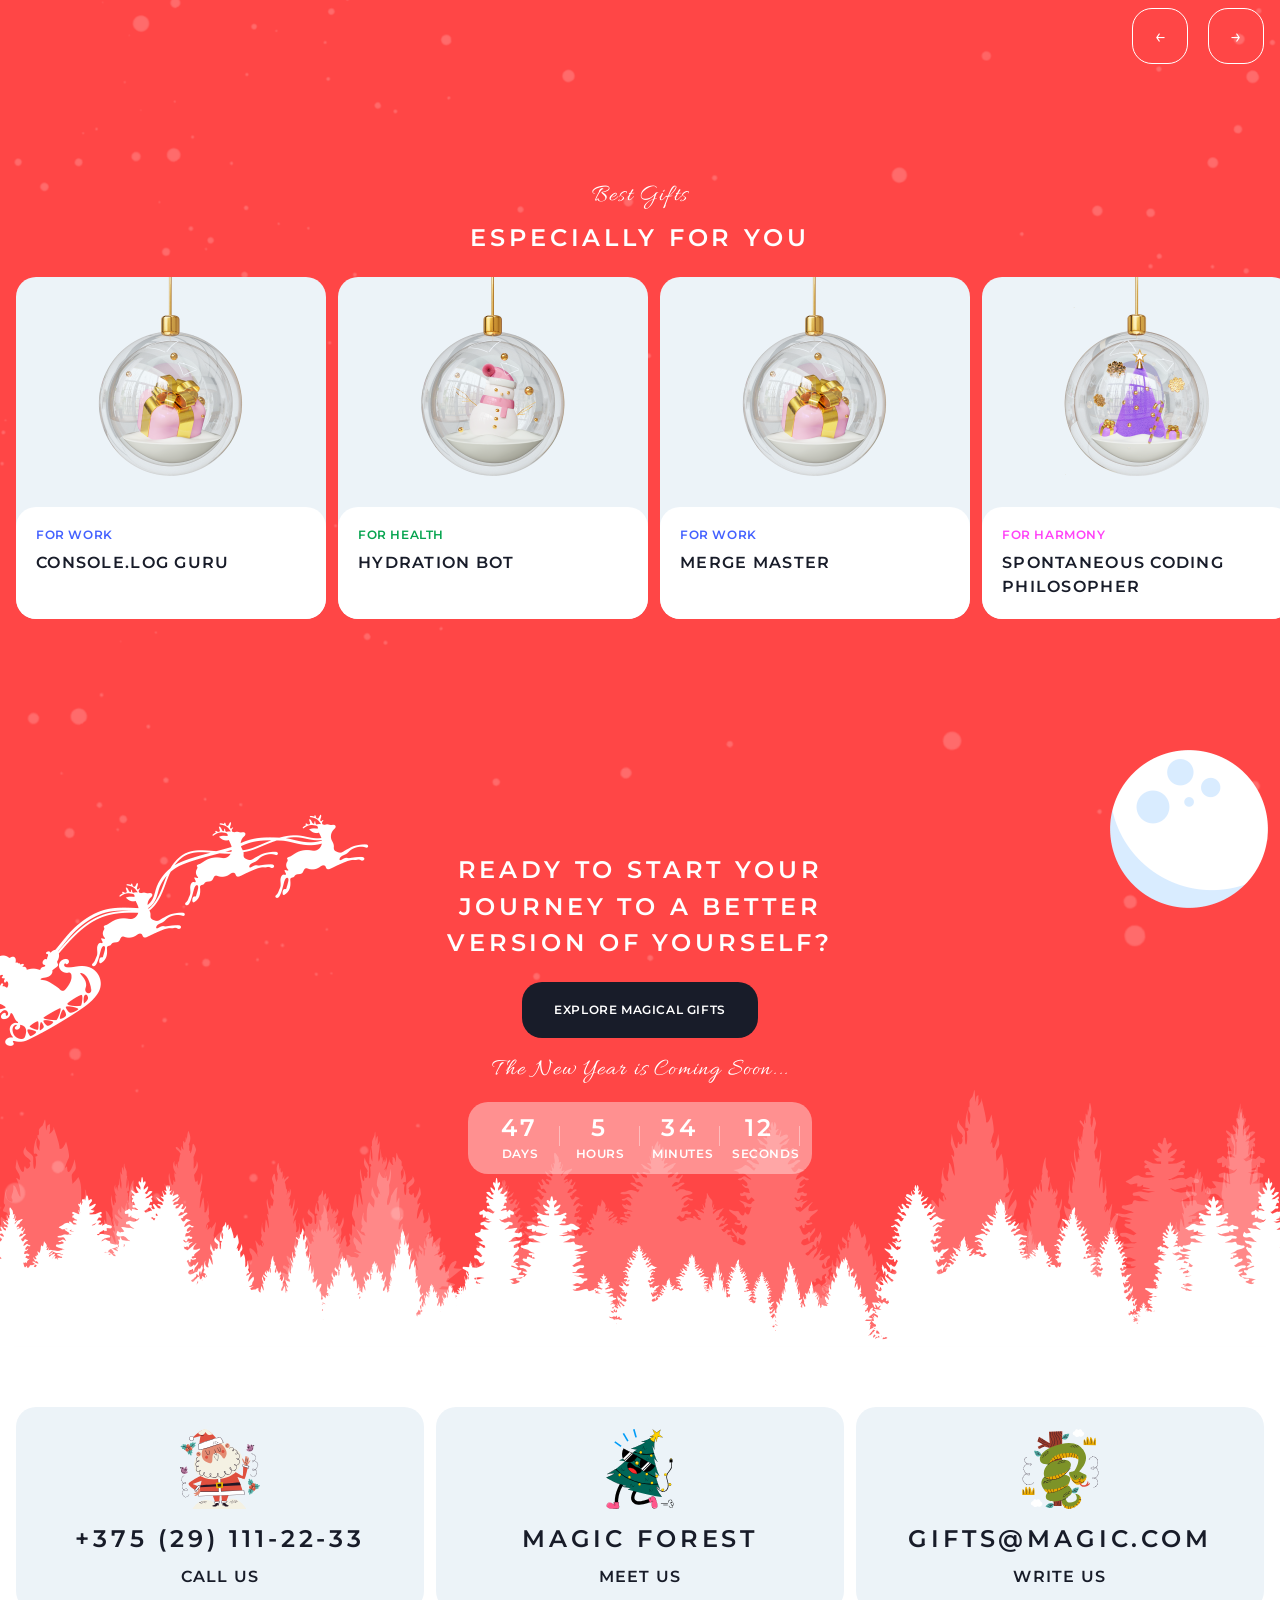
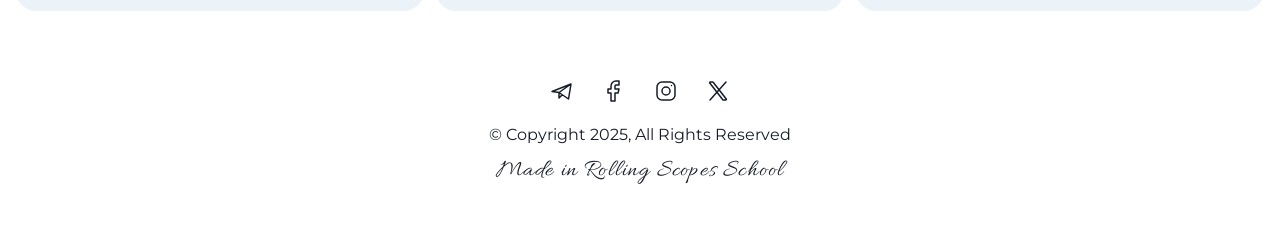
==== commit f32fddd9: "feat: add burger button markup" ====
--- a/christmas-shop/index.html
+++ b/christmas-shop/index.html
@@ -5,7 +5,7 @@
     <meta charset="UTF-8">
     <meta name="viewport" content="width=1440, initial-scale=1.0">
     <title>Christmas Shop</title>
-    <link rel="icon" href="./icons/favicon.png">
+    <link rel="icon" href="icons/snowflake.svg">
     <link rel="preconnect" href="https://fonts.googleapis.com">
     <link rel="preconnect" href="https://fonts.gstatic.com" crossorigin>
     <link href="https://fonts.googleapis.com/css2?family=Allura&family=Montserrat:wght@400;600&display=swap"
@@ -30,6 +30,11 @@
                         <li><a class="nav-link" href="#footer">CONTACTS</a></li>
                     </ul>
                 </nav>
+                <button class="burger" type="button" aria-label="Open menu">
+                    <span class="burger__line"></span>
+                    <span class="burger__line"></span>
+                    <span class="burger__line"></span>
+                </button>
             </div>
         </header>
         <main>
--- a/christmas-shop/style.css
+++ b/christmas-shop/style.css
@@ -22,7 +22,6 @@
 
 body {
   margin: 0;
-  min-width: 1440px;
   font-family: "Montserrat", sans-serif;
   background-color: #ffffff;
   color: var(--dark);
@@ -43,14 +42,15 @@
 }
 
 .page {
-  width: 1440px;
+  max-width: 1440px;
   margin: 0 auto;
   background-color: var(--white);
 }
 
 .container {
-  width: 1276px;
+  max-width: 1276px;
   margin: 0 auto;
+  padding: 0 8px;
 }
 
 .caption {
@@ -186,6 +186,27 @@
   background-color: rgba(255, 70, 70, 0.1);
   color: var(--primary);
   cursor: default;
+}
+
+.burger {
+  display: none;
+  width: 40px;
+  height: 40px;
+  padding: 0;
+  border: none;
+  background: transparent;
+  cursor: pointer;
+  flex-direction: column;
+  align-items: center;
+  justify-content: center;
+  gap: 6px;
+}
+
+.burger__line {
+  width: 20px;
+  height: 2px;
+  background-color: var(--dark);
+  border-radius: 2px;
 }
 
 .hero {
@@ -206,7 +227,8 @@
   flex-direction: column;
   align-items: center;
   justify-content: center;
-  width: 426px;
+  width: 100%;
+  max-width: 426px;
   height: 100%;
   margin: 0 auto;
   gap: 12px;
@@ -214,7 +236,8 @@
 
 .hero-title {
   margin: 0;
-  width: 429px;
+  width: 100%;
+  max-width: 426px;
   font-size: 32px;
   font-weight: 600;
   line-height: 1.5;
@@ -451,12 +474,12 @@
   flex-direction: column;
   align-items: center;
   justify-content: center;
-  width: 426px;
+  width: 100%;
+  max-width: 426px;
   height: 100%;
   margin: 0 auto;
   gap: 20px;
 }
-
 .cta-title {
   text-align: center;
 }
@@ -508,6 +531,72 @@
   color: var(--white);
 }
 
+.gifts-main {
+  min-height: 1394px;
+  padding: 60px 8px;
+  background-color: var(--primary);
+  background-image: url("./images/bg-snow.png");
+  background-size: cover;
+  background-position: top center;
+  border-radius: 0 0 20px 20px;
+}
+
+.gifts-title {
+  width: 100%;
+  max-width: 426px;
+  margin: 0 auto 20px;
+  font-size: 32px;
+  font-weight: 600;
+  line-height: 1.5;
+  letter-spacing: 0.18em;
+  text-transform: uppercase;
+  text-align: center;
+  color: var(--white);
+}
+
+.tabs {
+  display: flex;
+  justify-content: center;
+  gap: 8px;
+  width: 474px;
+  margin: 0 auto 20px;
+}
+
+.tab,
+.tab-active {
+  padding: 12px 20px;
+  border-radius: 12px;
+  font-size: 12px;
+  font-weight: 600;
+  line-height: 1.3;
+  letter-spacing: 0.05em;
+  text-transform: uppercase;
+}
+
+.tab {
+  border: none;
+  background: transparent;
+  color: var(--white);
+  cursor: pointer;
+  transition: background-color 0.3s ease;
+}
+
+.tab:hover {
+  background-color: rgba(255, 255, 255, 0.15);
+}
+
+.tab-active {
+  display: inline-flex;
+  align-items: center;
+  background-color: rgba(255, 255, 255, 0.2);
+  color: var(--white);
+  cursor: default;
+}
+
+.gifts-grid {
+  margin-top: 0;
+}
+
 .footer {
   padding: 60px 8px;
   background-color: var(--white);
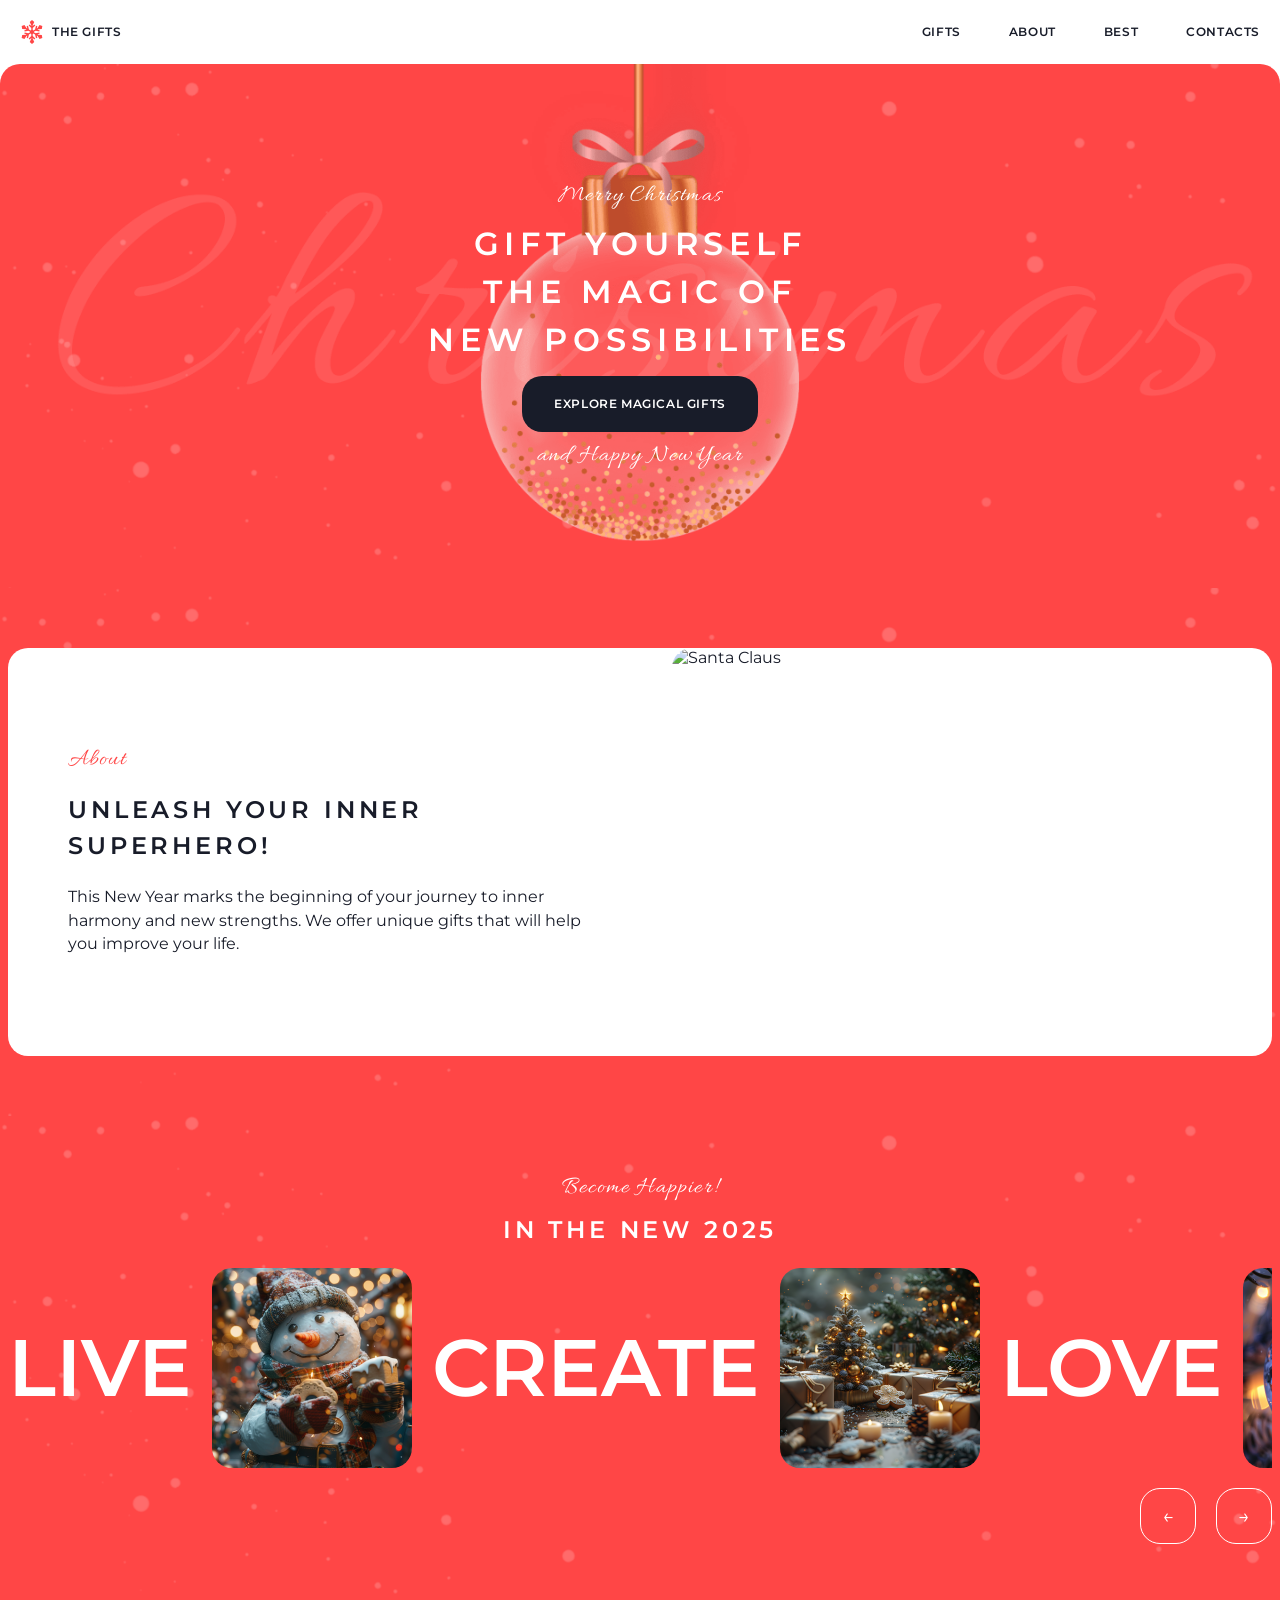
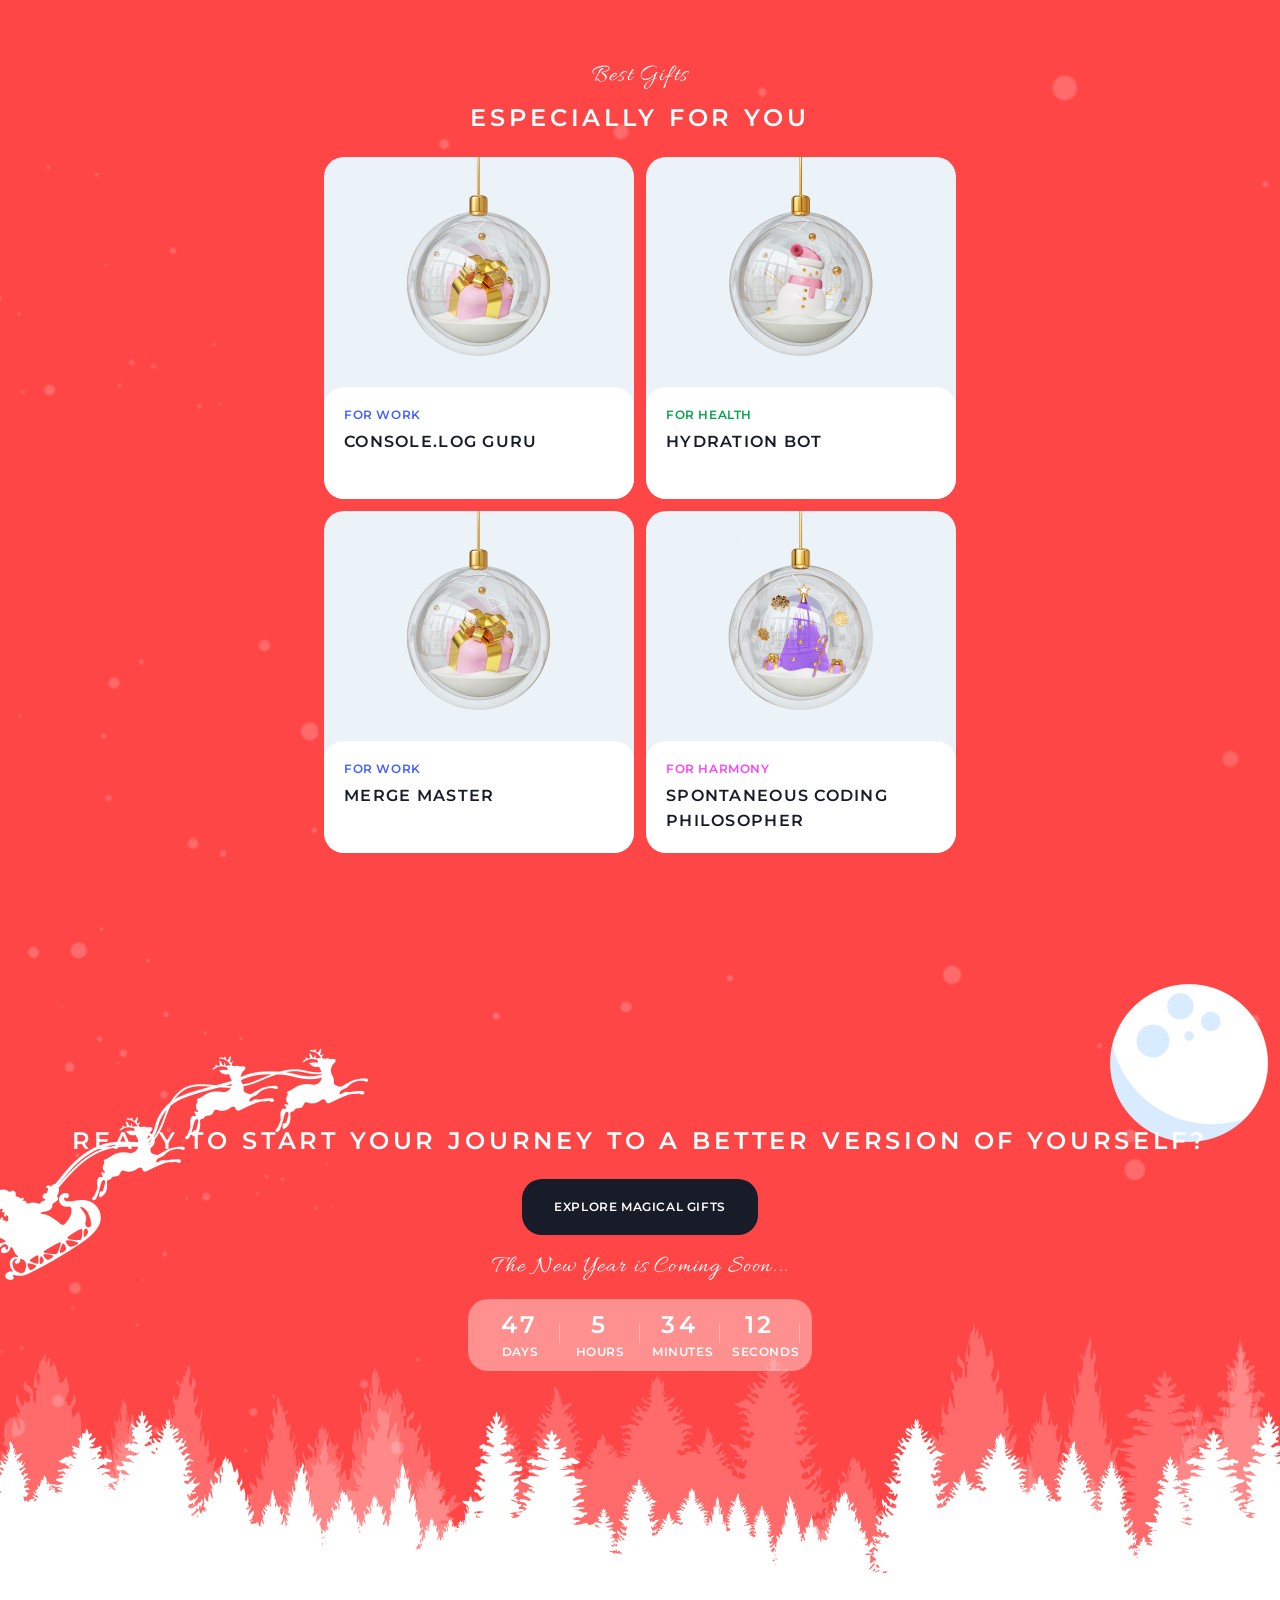
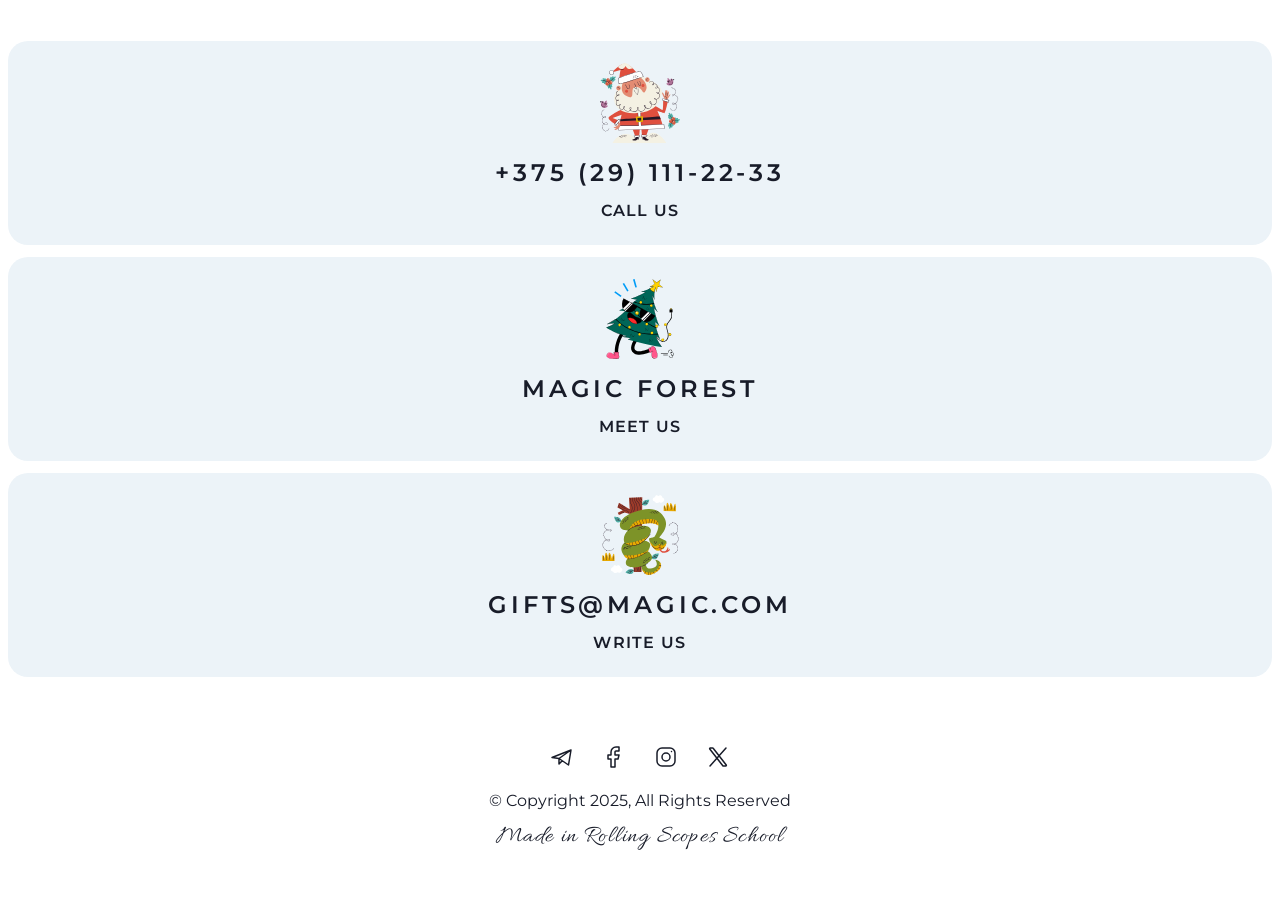
==== commit cb627064: "fix: update slider overflow behavior" ====
--- a/christmas-shop/index.html
+++ b/christmas-shop/index.html
@@ -31,7 +31,6 @@
                     </ul>
                 </nav>
                 <button class="burger" type="button" aria-label="Open menu">
-                    <span class="burger__line"></span>
                     <span class="burger__line"></span>
                     <span class="burger__line"></span>
                 </button>
--- a/christmas-shop/style.css
+++ b/christmas-shop/style.css
@@ -50,7 +50,6 @@
 .container {
   max-width: 1276px;
   margin: 0 auto;
-  padding: 0 8px;
 }
 
 .caption {
@@ -257,13 +256,14 @@
 
 .about-card {
   display: flex;
+  width: 100%;
   overflow: hidden;
   border-radius: 20px;
   background-color: var(--white);
 }
 
 .about-text {
-  width: 638px;
+  width: 50%;
   padding: 100px 60px;
   display: flex;
   flex-direction: column;
@@ -272,13 +272,15 @@
 }
 
 .about-image-box {
-  width: 638px;
+  width: 50%;
   height: 528px;
+  overflow: hidden;
 }
 
 .about-image {
   width: 100%;
   height: 100%;
+  border-radius: 20px;
   object-fit: cover;
 }
 .slider-section {
@@ -287,6 +289,7 @@
   background-image: url("../christmas-shop/images/bg-snow.png");
   background-size: cover;
   background-position: center;
+  overflow: hidden;
 }
 
 .slider-section .section-title {
@@ -295,7 +298,7 @@
 
 .slider-row {
   margin-top: 20px;
-  overflow: visible;
+  overflow: hidden;
 }
 
 .slider-track {
@@ -311,6 +314,7 @@
   line-height: 1;
   text-transform: uppercase;
   color: var(--white);
+  flex-shrink: 0;
 }
 
 .slider-image {
@@ -318,6 +322,7 @@
   height: 200px;
   border-radius: 20px;
   object-fit: cover;
+  flex-shrink: 0;
 }
 
 .slider-buttons {
@@ -719,3 +724,240 @@
 .footer-school:hover {
   color: var(--primary);
 }
+
+@media (max-width: 1439px) {
+  .page {
+    width: 100%;
+  }
+
+  .container {
+    max-width: 100%;
+  }
+
+  .cards-grid {
+    grid-template-columns: repeat(2, 310px);
+    justify-content: center;
+  }
+
+  .footer-cards {
+    grid-template-columns: 1fr;
+  }
+
+  .about-text,
+  .about-image-box {
+    width: 100%;
+  }
+
+  .about-image-box {
+    height: auto;
+  }
+}
+
+@media (max-width: 768px) {
+  .nav {
+    display: none;
+  }
+
+  .burger {
+    display: flex;
+  }
+
+  .header-container {
+    min-height: 64px;
+  }
+
+  .hero {
+    height: auto;
+    min-height: 572px;
+  }
+
+  .hero-title {
+    max-width: 364px;
+    font-size: 32px;
+  }
+
+  .about-card {
+    flex-direction: column;
+  }
+
+  .about-text {
+    width: 100%;
+    padding: 60px 20px;
+  }
+
+  .about-image-box {
+    width: 100%;
+    height: 528px;
+  }
+
+  .slider-row {
+    overflow: hidden;
+  }
+
+  .slider-track {
+    gap: 16px;
+  }
+
+  .slider-word {
+    font-size: 48px;
+    flex-shrink: 0;
+  }
+
+  .slider-image {
+    width: 160px;
+    height: 160px;
+    flex-shrink: 0;
+  }
+
+  .cards-grid {
+    grid-template-columns: repeat(2, 310px);
+    justify-content: center;
+  }
+
+  .cta {
+    height: auto;
+    min-height: 668px;
+  }
+
+  .cta-content {
+    max-width: 364px;
+  }
+
+  .gifts-main {
+    min-height: auto;
+  }
+
+  .gifts-title {
+    max-width: 364px;
+    font-size: 24px;
+  }
+
+  .tabs {
+    width: 100%;
+    max-width: 474px;
+    flex-wrap: wrap;
+  }
+
+  .footer-cards {
+    grid-template-columns: 1fr;
+  }
+}
+
+@media (max-width: 650px) {
+  .cards-grid {
+    grid-template-columns: 1fr;
+    justify-items: center;
+  }
+
+  .gift-card {
+    width: 310px;
+  }
+}
+
+@media (max-width: 380px) {
+  .nav {
+    display: none;
+  }
+
+  .burger {
+    display: flex;
+  }
+
+  .hero {
+    min-height: 572px;
+    padding: 60px 8px;
+  }
+
+  .hero-content {
+    max-width: 364px;
+  }
+
+  .hero-title {
+    max-width: 364px;
+    font-size: 32px;
+  }
+
+  .about-card {
+    flex-direction: column;
+  }
+
+  .about-text {
+    width: 100%;
+    padding: 60px 20px;
+  }
+
+  .about-title,
+  .dark-text,
+  .paragraph {
+    width: 100%;
+    max-width: 324px;
+  }
+
+  .about-image-box {
+    width: 100%;
+    height: 528px;
+  }
+
+  .cards-grid {
+    grid-template-columns: 1fr;
+    justify-items: center;
+  }
+
+  .gift-card {
+    width: 310px;
+  }
+
+  .cta {
+    min-height: 704px;
+    padding: 60px 8px;
+  }
+
+  .cta-content {
+    max-width: 364px;
+  }
+
+  .timer {
+    width: 100%;
+    max-width: 364px;
+    flex-wrap: wrap;
+  }
+
+  .timer-item {
+    width: 50%;
+  }
+
+  .timer-item:nth-child(2)::after {
+    display: none;
+  }
+
+  .gifts-title {
+    max-width: 364px;
+    font-size: 24px;
+  }
+
+  .tabs {
+    width: 100%;
+    max-width: 354px;
+    gap: 0;
+    justify-content: space-between;
+  }
+
+  .tab,
+  .tab-active {
+    padding: 12px 8px;
+    font-size: 12px;
+  }
+
+  .footer-cards {
+    grid-template-columns: 1fr;
+  }
+
+  .footer-card {
+    min-height: 204px;
+    height: auto;
+  }
+
+  .footer-card-title {
+    font-size: 18px;
+  }
+}
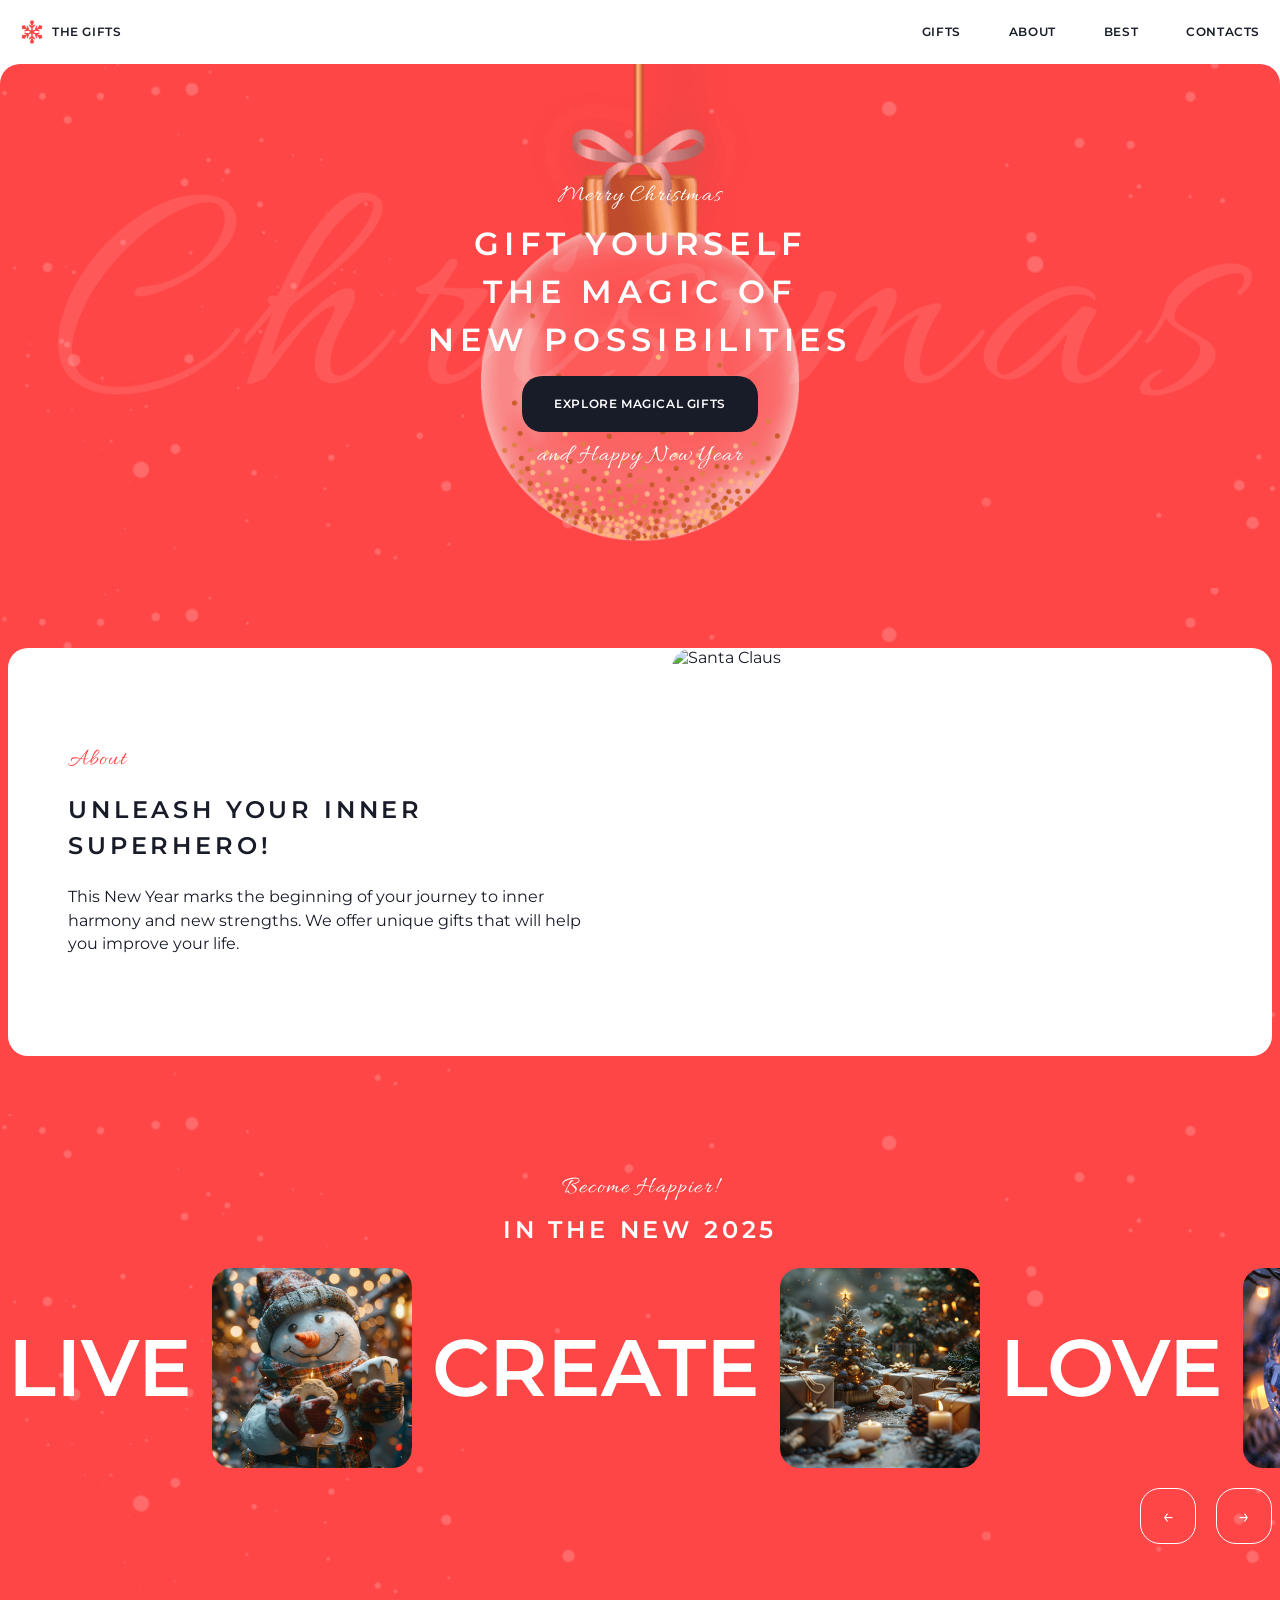
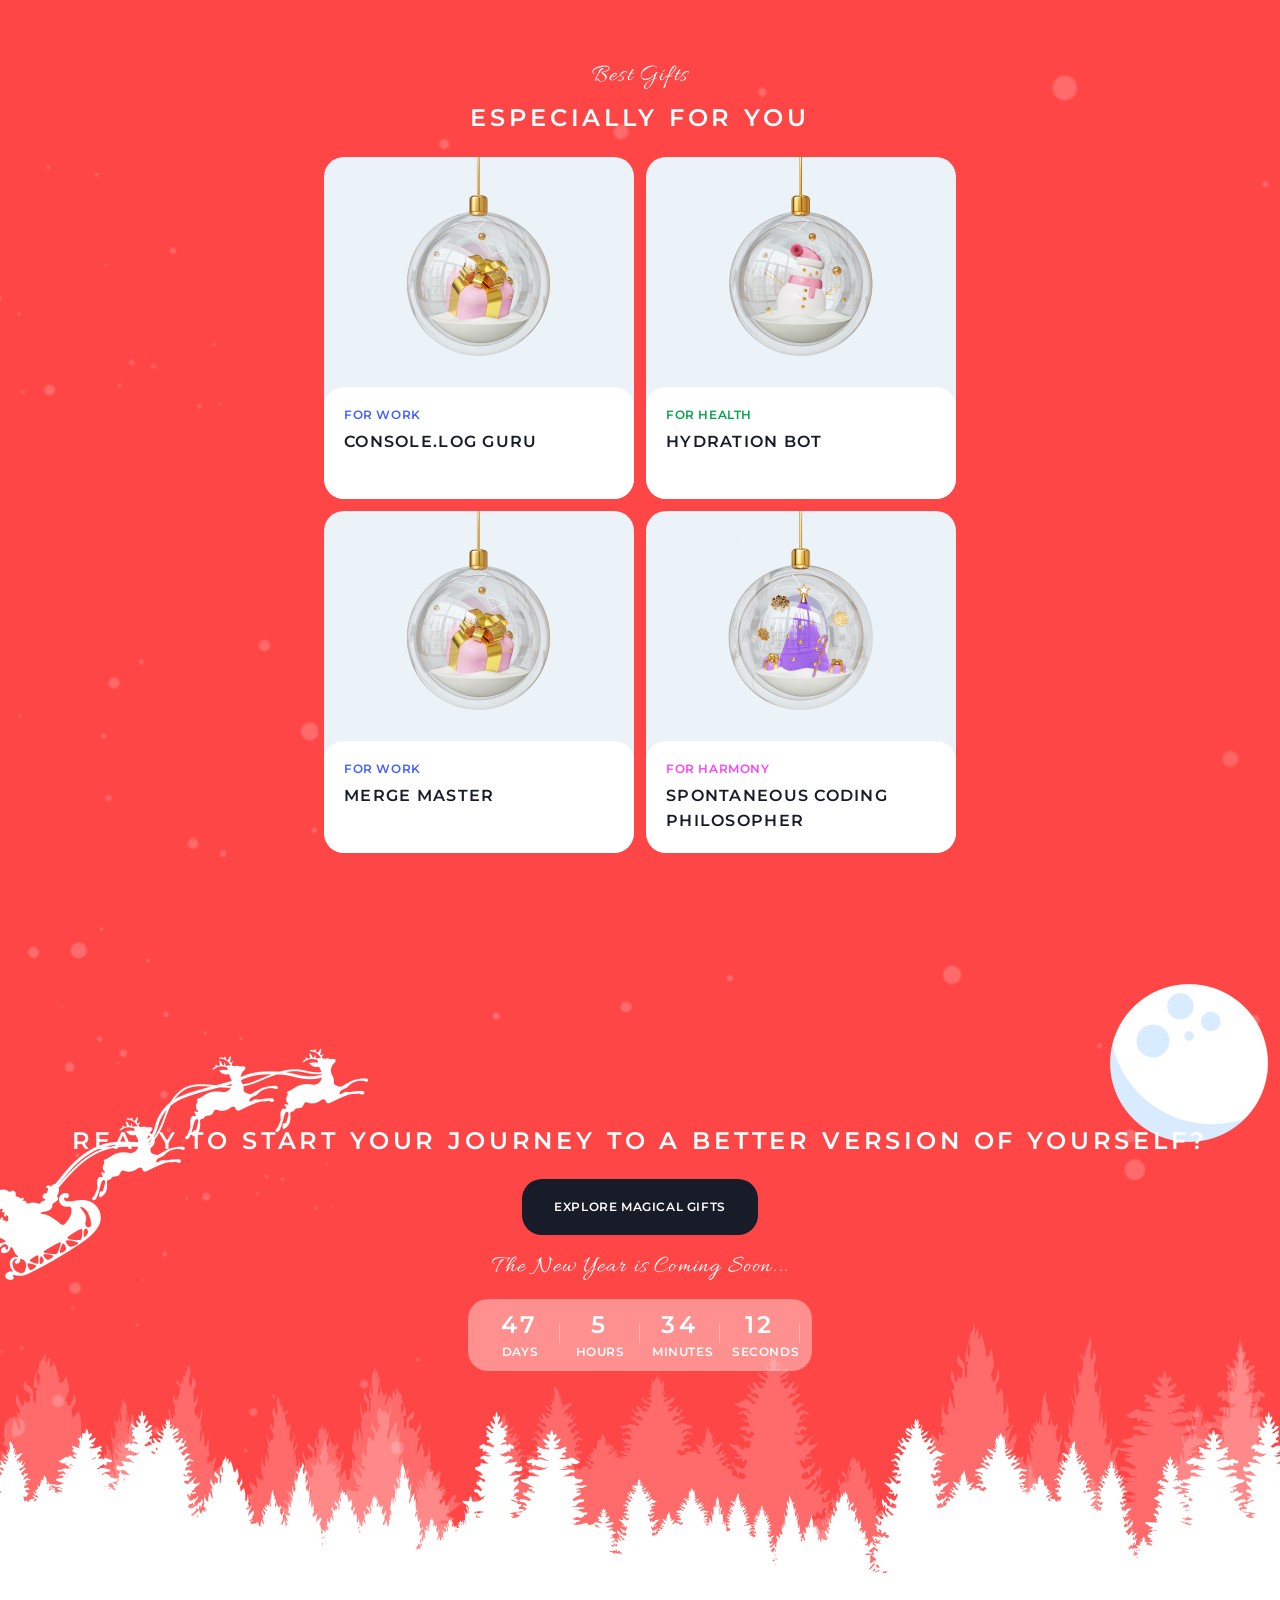
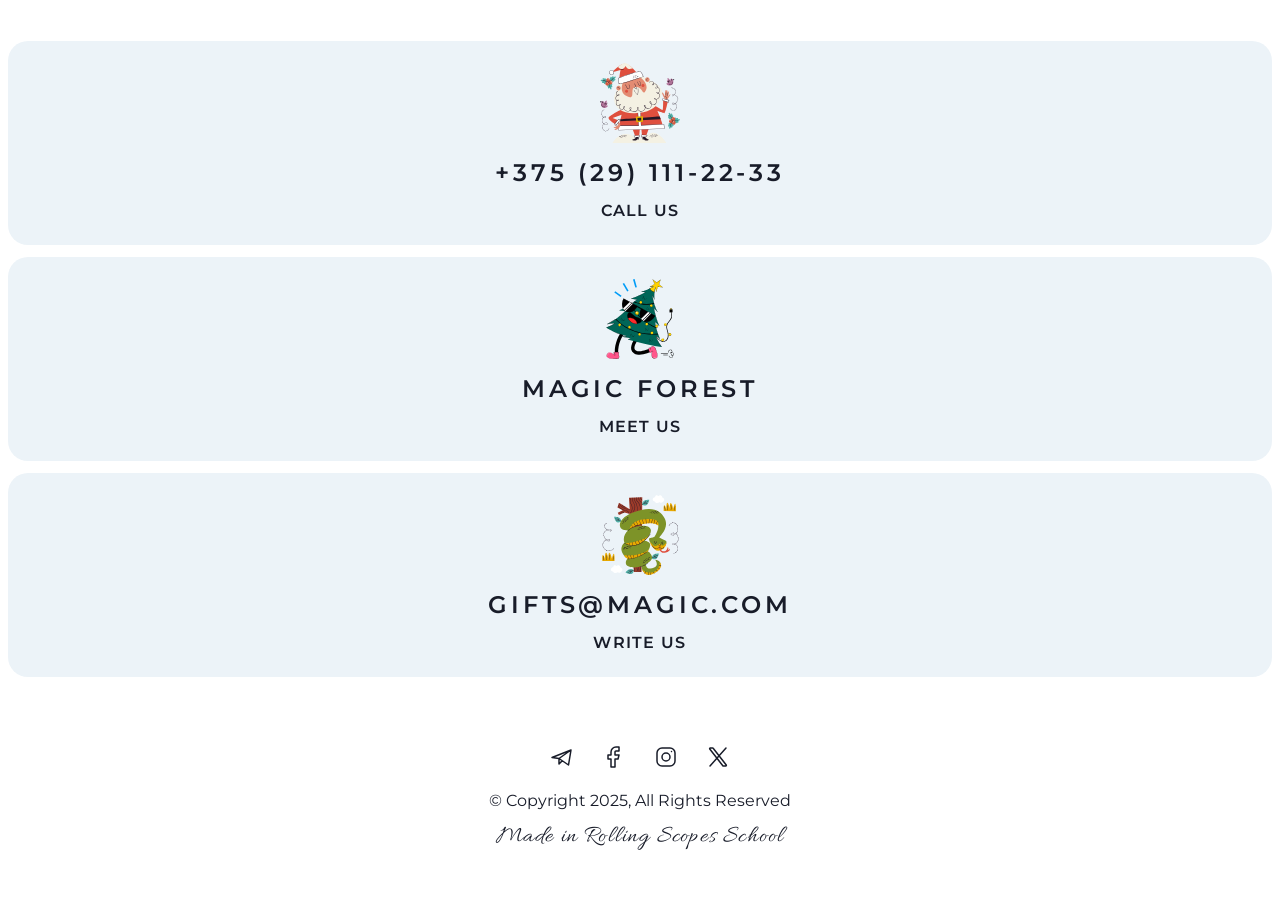
==== commit 8f5d00e1: "fix: update viewport for responsive layout" ====
--- a/christmas-shop/index.html
+++ b/christmas-shop/index.html
@@ -3,7 +3,7 @@
 
 <head>
     <meta charset="UTF-8">
-    <meta name="viewport" content="width=1440, initial-scale=1.0">
+    <meta name="viewport" content="width=device-width, initial-scale=1.0">
     <title>Christmas Shop</title>
     <link rel="icon" href="icons/snowflake.svg">
     <link rel="preconnect" href="https://fonts.googleapis.com">
--- a/christmas-shop/style.css
+++ b/christmas-shop/style.css
@@ -235,8 +235,7 @@
 
 .hero-title {
   margin: 0;
-  width: 100%;
-  max-width: 426px;
+  width: 429px;
   font-size: 32px;
   font-weight: 600;
   line-height: 1.5;
@@ -298,7 +297,6 @@
 
 .slider-row {
   margin-top: 20px;
-  overflow: hidden;
 }
 
 .slider-track {
@@ -772,12 +770,7 @@
   }
 
   .hero-title {
-    max-width: 364px;
     font-size: 32px;
-  }
-
-  .about-card {
-    flex-direction: column;
   }
 
   .about-text {
@@ -851,6 +844,10 @@
 
   .gift-card {
     width: 310px;
+  }
+
+  .about-card {
+    flex-direction: column;
   }
 }
 
